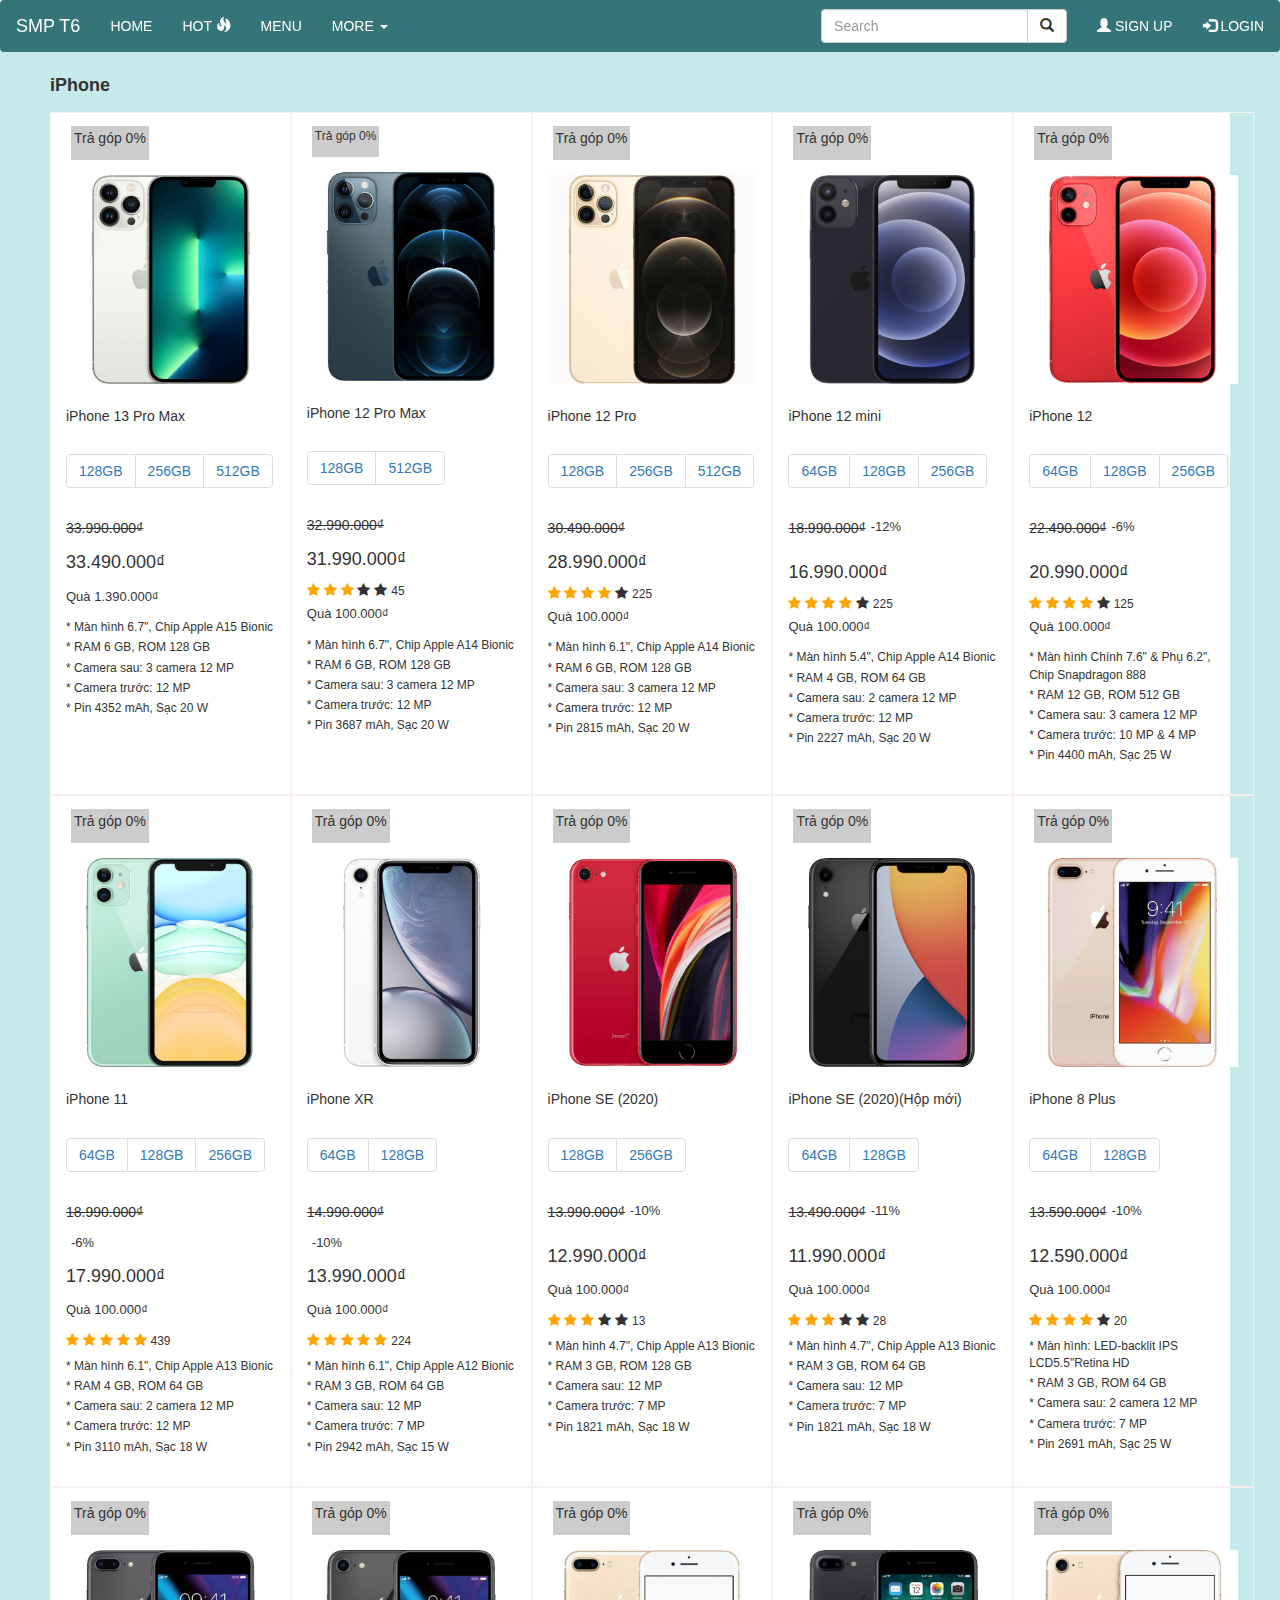
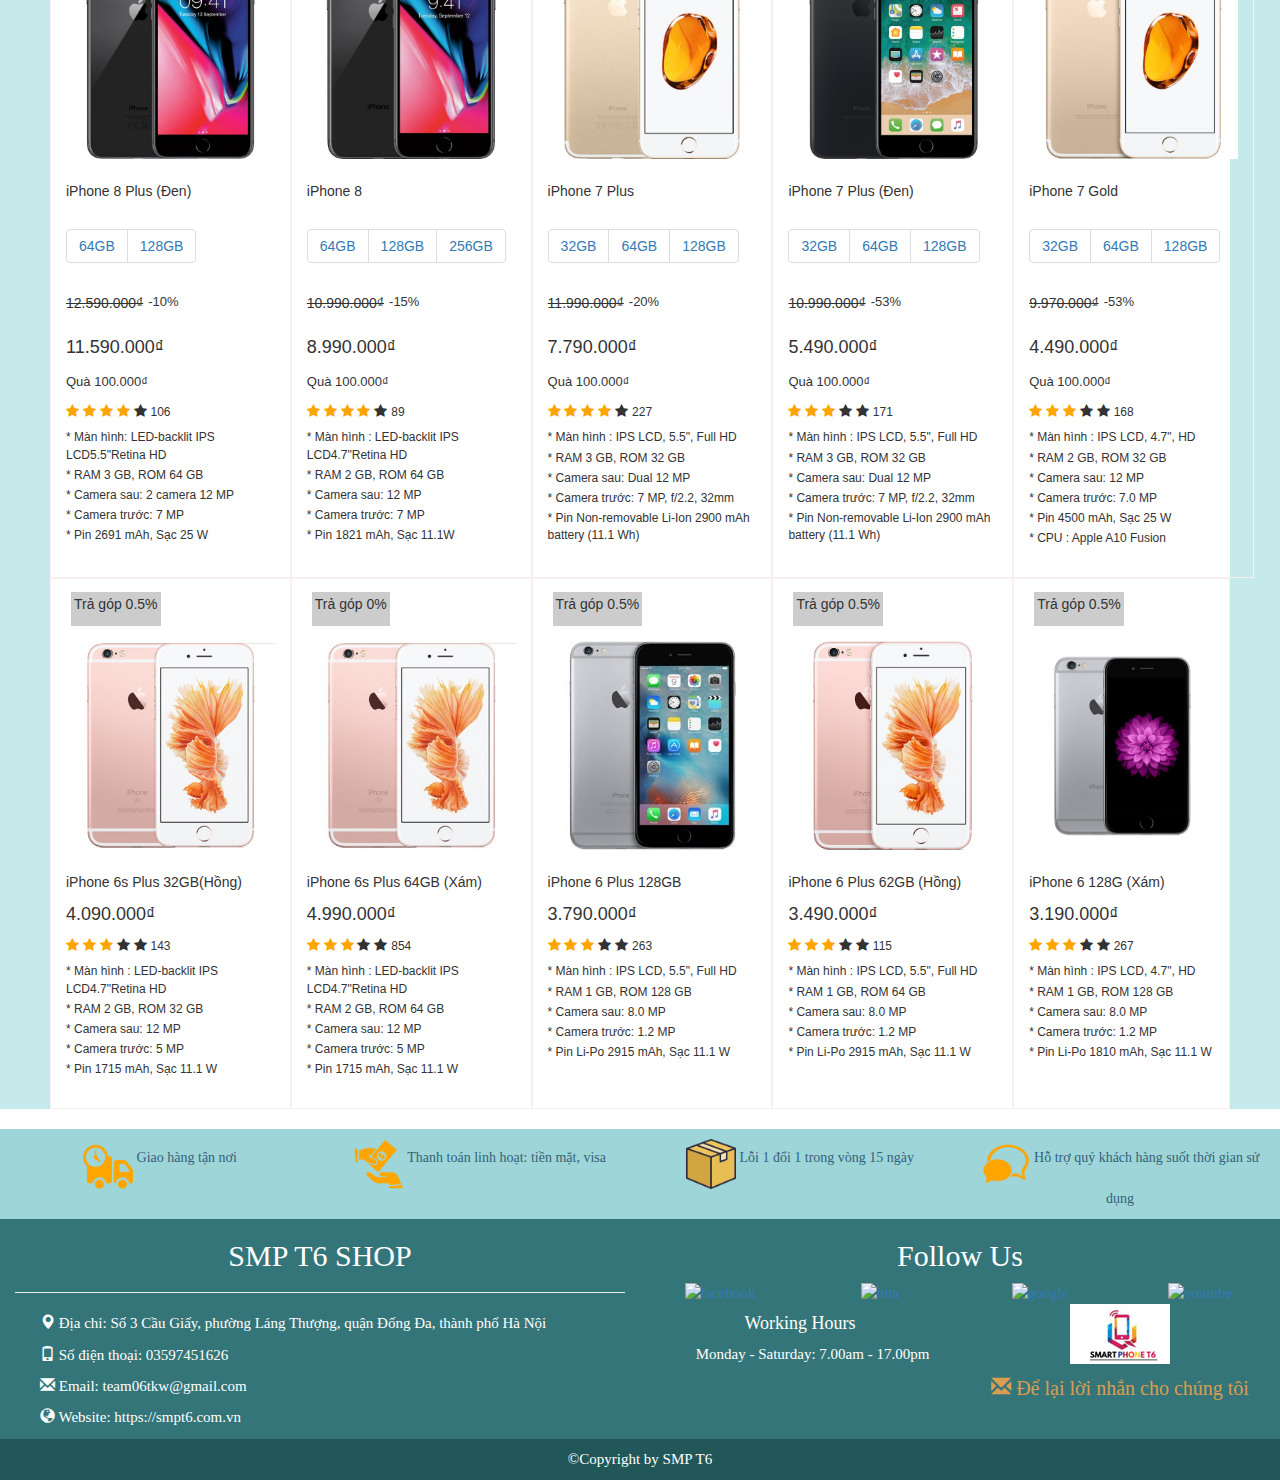
==== Iphone/iphone3 (1).html @ 9eda1128 "main" ====
<!DOCTYPE html>
<html lang="en">
<head>
    <meta charset="UTF-8">
    <meta http-equiv="X-UA-Compatible" content="IE=edge">
    <meta name="viewport" content="width=device-width, initial-scale=1.0">
    <title>Document</title>
    <link rel="stylesheet" href="https://cdnjs.cloudflare.com/ajax/libs/font-awesome/4.7.0/css/font-awesome.min.css">
    <link rel="stylesheet" href="ip (3).css">
    <link rel="stylesheet" href="./assets/icon/themify-icons/themify-icons.css">
	
		<!-- Latest compiled and minified CSS -->


<!-- Latest compiled and minified CSS -->
<link rel="stylesheet" href="https://maxcdn.bootstrapcdn.com/bootstrap/3.4.1/css/bootstrap.min.css">

<!-- jQuery library -->
<script src="https://ajax.googleapis.com/ajax/libs/jquery/3.5.1/jquery.min.js"></script>

<!-- Latest compiled JavaScript -->
<script src="https://maxcdn.bootstrapcdn.com/bootstrap/3.4.1/js/bootstrap.min.js"></script>
	
</head>
<body>
		<div class="main">
        <div class="header navbar-fixed-top">
            <div class="row">
                 <div class="col-sm-12">
                    <nav class="navbar" role="navigation">
                        <div class="container-fluid">
                            <div class="navbar-header">
                                <!-- <img src="/assest/img/logo.png" width="100px" height="auto" alt=""> -->
                                <button type="button" class="navbar-toggle" data-toggle="collapse" data-target="#myNavbar">
                                    <span class="icon-bar"></span>
                                    <span class="icon-bar"></span>
                                    <span class="icon-bar"></span>
                                </button>
                                    <!-- <img src="/assest/img/logo.png" class="img-rounded" height="50px" alt=""> -->
                                <a class="navbar-brand" href="../WEB/btl.html">SMP T6</a>
                            </div>
                            <div class="collapse navbar-collapse" id="myNavbar">
                                <ul class="nav navbar-nav list">
                                    <li class="active"><a href="../WEB/btl.html">Home</a></li>
                                    <li><a href="#hot-link">Hot <span style="font-size: 15px;" class="glyphicon glyphicon-fire"></span></a></li>
                                    <li><a href="#menu-link">Menu</a></li>
                                    <li class="dropdown">
                                        <a class="dropdown-toggle" data-toggle="dropdown" href="#">More <span class="caret"></span></a>
                                        <ul class="dropdown-menu">
                                        <li><a href="#">Iphone</a></li>
                                        <li><a href="#">SamSung</a></li>
                                        <li><a href="../OPPO/Oppo.html">OPPO</a></li>
                                        </ul>
                                    </li>
                                </ul>
                                <ul class="nav navbar-nav navbar-right">
                                    <form class="navbar-form navbar-left" action="/action_page.php">
                                        <div class="input-group">
                                            <input type="text" class="form-control" placeholder="Search">
                                            <div class="input-group-btn">
                                                <button class="btn btn-default" type="submit">
                                                <i class="glyphicon glyphicon-search"></i>
                                                </button>
                                            </div>
                                        </div>
                                    </form>
                                    <li><a href="#"><span class="glyphicon glyphicon-user"></span> Sign Up</a></li>
                                    <li><a href="../Login/login.html"><span class="glyphicon glyphicon-log-in"></span> Login</a></li>
                                </ul>
                            </div>
                        </div>
                    </nav>
                </div>
                 <div class="col-sm-12">&nbsp;</div>
            </div>
        </div>
        <div class="section" id="suggestions">
           <h3>  iPhone
            <i class="ti-angle-double-down sugesstions-icon"></i>


              <ul class="sub-suggestions">
                  <li><a href="" class="suggestion-item"> Giảm giá</a></li>
                  <li><a href="" class="suggestion-item">Góp 0%</a></li>
                  <li><a href="" class="suggestion-item">Độc quyền</a></li>
                  <li><a href="" class="suggestion-item">Mới</a></li>
              </ul>
          
            </h3>  
             
        </div>
        <div id="content " class="section">
            <div class="phone-container">
                <div class="phone-list  col-w5">
                    <div class="item-label">
                        <p class="lb-tragop"> Trả góp 0%</p>

                    </div>
                    <div class="phone-item">
                        <img class="phone-img" src="../Iphone/bandt/iphone-13-pro-max-silver-600x600.jpg" alt="">
                        
                    </div>
                    <div class="phone-info">
						
				
                        <h1 class="phone-name bonus-font-price">iPhone 13 Pro Max</h1>
						<ul class="pagination">
				 			 <li class="page-item"><a class="page-link" href="#">128GB</a></li>
				  			<li class="page-item"><a class="page-link" href="#">256GB</a></li>
				  			<li class="page-item"><a class="page-link" href="#">512GB</a></li>
							</ul>
                            <p class="price-head bonus-line">33.990.000₫</p>
                            <h4 class="price-main">33.490.000₫</h4> 
						<p class="gift">Quà 1.390.000₫</p>
                             <ul class="phone-sub-info">
                                 <li>* Màn hình 6.7", Chip Apple A15 Bionic </li>
                                 <li>* RAM 6 GB, ROM 128 GB </li>
                                 <li>* Camera sau: 3 camera 12 MP</li>
                                 <li>* Camera trước: 12 MP</li>
                                 <li>* Pin 4352 mAh, Sạc 20 W</li>
                             </ul>
                    </div>
			
	
                </div>
                <div class="phone-list col-w5">
                    <div class="item-label">
                        <p class="tragop"> Trả góp 0%</p>

                    </div>
                    <div class="phone-item">
                        <img class="phone-img" src="../Iphone/bandt/iphone-12-pro-max-xanh-duong-new-600x600-600x600.jpg" alt="">
                        
                    </div>
                    <div class="phone-info">

                        <h1 class="phone-name bonus-font-price">iPhone 12 Pro Max</h1>
						<ul class="pagination">
				 			 <li class="page-item"><a class="page-link" href="#">128GB</a></li>
				  
				  			<li class="page-item"><a class="page-link" href="#">512GB</a></li>
							</ul>
                            <p class="price-head bonus-line">32.990.000₫</p>
                            <h4 class="price-main">31.990.000₫</h4> 
						
                            <span class="fa fa-star checked"></span>
                                <span class="fa fa-star checked"></span>
                                <span class="fa fa-star checked"></span>
                                <span class="fa fa-star"></span>
                                 <span class="fa fa-star"></span>
                                 <span class="ratinng">45</span>
						<p class="gift">Quà 100.000₫</p>
                             <ul class="phone-sub-info">
                                 <li>* Màn hình 6.7", Chip Apple A14 Bionic </li>
                                 <li>* RAM 6 GB, ROM 128 GB</li>
                                 <li>* Camera sau: 3 camera 12 MP</li>
                                 <li>* Camera trước: 12 MP</li>
                                 <li>* Pin 3687 mAh, Sạc 20 W</li>
                             </ul>
                    </div>

                </div>
                <div class="phone-list  col-w5">
                    <div class="item-label">
                        <p class="lb-tragop"> Trả góp 0%</p>

                    </div>
                    <div class="phone-item">
                        <img class="phone-img" src="../Iphone/bandt/iphone-12-pro-gold-600x600.jpg" alt="">
                        
                    </div>
                    <div class="phone-info">

                        <h1 class="phone-name bonus-font-price">iPhone 12 Pro</h1>
                          <ul class="pagination">
				 			 <li class="page-item"><a class="page-link" href="#">128GB</a></li>
				  			<li class="page-item"><a class="page-link" href="#">256GB</a></li>
				  			<li class="page-item"><a class="page-link" href="#">512GB</a></li>
							</ul>
                         
                                  <p class="price-head bonus-line">30.490.000₫</p>
                                  
                            
                           
                            <h4 class="price-main">28.990.000₫</h4> 
						
                            <span class="fa fa-star checked"></span>
                            <span class="fa fa-star checked"></span>
                            <span class="fa fa-star checked"></span>
                            <span class="fa fa-star checked " ></span>
                             <span class="fa fa-star"></span>
                             <span class="ratinng">225</span>
						<p class="gift">Quà 100.000₫</p>
                             <ul class="phone-sub-info">
                                 <li>* Màn hình 6.1", Chip Apple A14 Bionic</li>
                                 <li>* RAM 6 GB, ROM 128 GB</li>
                                 <li>* Camera sau: 3 camera 12 MP</li>
                                 <li>* Camera trước: 12 MP</li>
                                 <li>* Pin 2815 mAh, Sạc 20 W</li>
                             </ul>
                    </div>

                </div>
                <div class="phone-list  col-w5">
                    <div class="item-label">
                        <p class="lb-tragop"> Trả góp 0%</p>

                    </div>
                    <div class="phone-item">
                        <img class="phone-img" src="../Iphone/bandt/iphone-12-mini-den-15-600x600.jpg" alt="">
                        

                    </div>
                    <div class="phone-info">

                        <h1 class="phone-name bonus-font-price">iPhone 12 mini</h1>
						<ul class="pagination">
				 			 <li class="page-item"><a class="page-link" href="#">64GB</a></li>
				  			<li class="page-item"><a class="page-link" href="#">128GB</a></li>
				  			<li class="page-item"><a class="page-link" href="#">256GB</a></li>
							</ul>
						
                           
                        
							<div class="quoc">
                            <p class="price-head bonus-line">18.990.000₫</p>
                         	 <span class="percen">-12%</span>
                        </div>
						<h4 class="price-main">16.990.000₫</h4>
                            <span class="fa fa-star checked"></span>
                            <span class="fa fa-star checked"></span>
                            <span class="fa fa-star checked"></span>
                            <span class="fa fa-star checked " ></span>
                             <span class="fa fa-star"></span>
                             <span class="ratinng">225</span>
                             
                             <p class="gift">Quà 100.000₫</p>
                             
                             <ul class="phone-sub-info">
                                 <li>* Màn hình 5.4", Chip Apple A14 Bionic</li>
                                 <li>* RAM 4 GB, ROM 64 GB</li>
                                 <li>* Camera sau: 2 camera 12 MP</li>
                                 <li>* Camera trước: 12 MP</li>
                                 <li>* Pin 2227 mAh, Sạc 20 W</li>
                             </ul>
                    </div>

                </div>
                <div class="phone-list  col-w5">
                    <div class="item-label">
                        <p class="lb-tragop"> Trả góp 0%</p>

                    </div>
                    <div class="phone-item">
                        <img class="phone-img" src="../Iphone/bandt/iphone-12-do-new-2-600x600.jpg" alt="">
                        
                    </div>
                    <div class="phone-info">

                        <h1 class="phone-name bonus-font-price">iPhone 12</h1>
						<ul class="pagination">
				 			 <li class="page-item"><a class="page-link" href="#">64GB</a></li>
				  			<li class="page-item"><a class="page-link" href="#">128GB</a></li>
				  			<li class="page-item"><a class="page-link" href="#">256GB</a></li>
							</ul>
                        <div class="quoc">

                            <p class="price-head bonus-line">22.490.000₫</p>
                            <span class="percen">-6%</span>
                        </div>
                            
                            <h4 class="price-main">20.990.000₫</h4> 
						<span class="fa fa-star checked"></span>
                            <span class="fa fa-star checked"></span>
                            <span class="fa fa-star checked"></span>
                            <span class="fa fa-star checked " ></span>
                             <span class="fa fa-star"></span>
                             <span class="ratinng">125</span>
                            <p class="gift">Quà 100.000₫</p>
                             <ul class="phone-sub-info">
                                 <li>* Màn hình Chính 7.6" & Phụ 6.2", Chip Snapdragon 888 </li>
                                 <li>* RAM 12 GB, ROM 512 GB </li>
                                 <li>* Camera sau: 3 camera 12 MP</li>
                                 <li>* Camera trước: 10 MP & 4 MP</li>
                                 <li>* Pin 4400 mAh, Sạc 25 W</li>
                             </ul>
                    </div>

                </div>
            </div>
        </div>
       <!-- row 2 -->
         <div id="content " class="section">
             <div class="phone-container">
                 <div class="phone-list  col-w5">
                     <div class="item-label">
                         <p class="lb-tragop"> Trả góp 0%</p>
 
                     </div>
                     <div class="phone-item">
                         <img class="phone-img" src="../Iphone/bandt/iphone-11-xanhla-600x600.jpg" alt="">
                         
                     </div>
                     <div class="phone-info">
 
                         <h1 class="phone-name bonus-font-price">iPhone 11</h1>
						 <ul class="pagination">
				 			 <li class="page-item"><a class="page-link" href="#">64GB</a></li>
				  			<li class="page-item"><a class="page-link" href="#">128GB</a></li>
				  			<li class="page-item"><a class="page-link" href="#">256GB</a></li>
							</ul>
						 <div class="box-p">
                             <p class="price-head bonus-line">18.990.000₫</p>
						 		<span class="percen">-6%</span>
						 </div>
                             <h4 class="price-main">17.990.000₫</h4> 
						 <p class="gift">Quà 100.000₫</p>
                             <span class="fa fa-star checked"></span>
                            <span class="fa fa-star checked"></span>
                            <span class="fa fa-star checked"></span>
                            <span class="fa fa-star checked" ></span>
                             <span class="fa fa-star checked"></span>
                             <span class="ratinng">439</span>
						 
                              <ul class="phone-sub-info">
                                  <li>* Màn hình 6.1", Chip Apple A13 Bionic</li>
                                  <li>* RAM 4 GB, ROM 64 GB</li>
                                  <li>* Camera sau: 2 camera 12 MP</li>
                                  <li>* Camera trước: 12 MP</li>
                                  <li>* Pin 3110 mAh, Sạc 18 W</li>
                              </ul>
                     </div>
 
                 </div>
                 <div class="phone-list col-w5">
                     <div class="item-label">
                         <p class="lb-tragop"> Trả góp 0%</p>
 
                     </div>
                     <div class="phone-item">
                         <img class="phone-img" src="../Iphone/bandt/iphone-xr-128gb-600x600.jpg" alt="">
                         
                     </div>
                     <div class="phone-info">
 
                         <h1 class="phone-name bonus-font-price">iPhone XR</h1>
						 <ul class="pagination">
				 			 <li class="page-item"><a class="page-link" href="#">64GB</a></li>
				  			<li class="page-item"><a class="page-link" href="#">128GB</a></li>
				  			
							</ul>
                         <div class="box-p">
                             <p class="price-head bonus-line">14.990.000₫</p>
						 		<span class="percen">-10%</span>
						 </div>
                             <h4 class="price-main">13.990.000₫</h4> 
						 <p class="gift">Quà 100.000₫</p>
						 <span class="fa fa-star checked"></span>
                            <span class="fa fa-star checked"></span>
                            <span class="fa fa-star checked"></span>
                            <span class="fa fa-star checked" ></span>
                             <span class="fa fa-star checked"></span>
                             <span class="ratinng">224</span>
                              <ul class="phone-sub-info">
                                  <li>* Màn hình 6.1", Chip Apple A12 Bionic </li>
                                  <li>* RAM 3 GB, ROM 64 GB</li>
                                  <li>* Camera sau: 12 MP</li>
                                  <li>* Camera trước: 7 MP</li>
                                  <li>* Pin 2942 mAh, Sạc 15 W</li>
                              </ul>
                     </div>
 
                 </div>
                 <div class="phone-list  col-w5">
                     <div class="item-label">
                         <p class="lb-tragop"> Trả góp 0%</p>
 
                     </div>
                     <div class="phone-item">
                         <img class="phone-img" src="../Iphone/bandt/iphone-se-128gb-2020-do-600x600.jpg" alt="">
                         
                     </div>
                     <div class="phone-info">
 
                         <h1 class="phone-name bonus-font-price">iPhone SE (2020)</h1>
                           <ul class="pagination">
				 			 <li class="page-item"><a class="page-link" href="#">128GB</a></li>
				  			<li class="page-item"><a class="page-link" href="#">256GB</a></li>
				  			
							</ul>
                               <div class="quoc">
 
                                   <p class="price-head bonus-line">13.990.000₫</p>
                                   <span class="percen">-10%</span>
                               </div>
                            
                             <h4 class="price-main">12.990.000₫</h4> 
						 <p class="gift">Quà 100.000₫</p>
                             <span class="fa fa-star checked"></span>
                             <span class="fa fa-star checked"></span>
                             <span class="fa fa-star checked"></span>
                             <span class="fa fa-star  " ></span>
                             <span class="fa fa-star  " ></span>
                             <span class="ratinng">13</span>
                              <ul class="phone-sub-info">
                                  <li>* Màn hình 4.7", Chip Apple A13 Bionic </li>
                                  <li>* RAM 3 GB, ROM 128 GB </li>
                                  <li>* Camera sau: 12 MP</li>
                                  <li>* Camera trước: 7 MP</li>
                                  <li>* Pin 1821 mAh, Sạc 18 W</li>
                              </ul>
                     </div>
 
                 </div>
                 <div class="phone-list  col-w5">
                     <div class="item-label">
                         <p class="lb-tragop"> Trả góp 0%</p>
 
                     </div>
                     <div class="phone-item">
                         <img class="phone-img" src="../Iphone/bandt/iphone-xr-hopmoi-den-600x600-2-600x600.jpg" alt="">
                         
 
                     </div>
                     <div class="phone-info">
 
                         <h1 class="phone-name bonus-font-price">iPhone SE (2020)(Hộp mới)</h1>
                            <ul class="pagination">
				 			 <li class="page-item"><a class="page-link" href="#">64GB</a></li>
				  			<li class="page-item"><a class="page-link" href="#">128GB</a></li>
				  			
							</ul>
                         <div class="quoc">
 
                             <p class="price-head bonus-line">13.490.000₫</p>
                             <span class="percen">-11%</span>
                         </div>
                             <h4 class="price-main">11.990.000₫</h4> 
                           <p class="gift">Quà 100.000₫</p>
						 
                            <span class="fa fa-star checked"></span>
                             <span class="fa fa-star checked"></span>
                             <span class="fa fa-star checked"></span>
                             <span class="fa fa-star  " ></span>
                             <span class="fa fa-star  " ></span>
                             <span class="ratinng">28</span>
                              <ul class="phone-sub-info">
                                  <li>* Màn hình 4.7", Chip Apple A13 Bionic</li>
                                  <li>* RAM 3 GB, ROM 64 GB          </li>
                                  <li>* Camera sau: 12 MP</li>
                                  <li>* Camera trước: 7 MP</li>
                                  <li>* Pin 1821 mAh, Sạc 18 W</li>
                              </ul>
                     </div>
 
                 </div>
                 <div class="phone-list  col-w5">
                     <div class="item-label">
                         <p class="lb-tragop"> Trả góp 0%</p>
 
                     </div>
                     <div class="phone-item">
                         <img class="phone-img" src="../Iphone/bandt/iphone-8-plus-hh-600x600-600x600.jpg" alt="">
                         
                     </div>
                     <div class="phone-info">
 
                         <h1 class="phone-name bonus-font-price">iPhone 8 Plus</h1>
						 <ul class="pagination">
				 			 <li class="page-item"><a class="page-link" href="#">64GB</a></li>
				  			<li class="page-item"><a class="page-link" href="#">128GB</a></li>
				  			
							</ul>
                         <div class="quoc">
 
                             <p class="price-head bonus-line">13.590.000₫</p>
                            <span class="percen">-10%</span>
                         </div>
                             
                             <h4 class="price-main">12.590.000₫</h4> 
						 <p class="gift">Quà 100.000₫</p>
                             <span class="fa fa-star checked"></span>
                             <span class="fa fa-star checked"></span>
                             <span class="fa fa-star checked"></span>
                             <span class="fa fa-star checked "></span>
                             <span class="fa fa-star  " ></span>
                             <span class="ratinng">20</span>
                              <ul class="phone-sub-info">
                                  <li>* Màn hình: LED-backlit IPS LCD5.5"Retina HD</li>
                                  <li>* RAM 3 GB, ROM 64 GB </li>
                                  <li>* Camera sau: 2 camera 12 MP</li>
                                  <li>* Camera trước: 7 MP</li>
                                  <li>* Pin 2691 mAh, Sạc 25 W</li>
                              </ul>
                     </div>
 
                 </div>
             </div>
             
         </div>

         <!-- row3 -->
           <div id="content " class="section">
             <div class="phone-container">
                 <div class="phone-list  col-w5">
                     <div class="item-label">
                         <p class="lb-tragop"> Trả góp 0%</p>
 
                     </div>
                     <div class="phone-item">

                         <img class="phone-img" src="../Iphone/bandt/iphone-8-plus-den-600x600-600x600.jpg" alt="">
                         
                     </div>
                     <div class="phone-info">
 
                         <h1 class="phone-name bonus-font-price">iPhone 8 Plus (Đen)</h1>
						 <ul class="pagination">
				 			 <li class="page-item"><a class="page-link" href="#">64GB</a></li>
				  			<li class="page-item"><a class="page-link" href="#">128GB</a></li>
				  			
							</ul>
                            <div class="quoc">

                                <p class="price-head bonus-line">12.590.000₫</p>
                                <span class="percen">-10%</span>
                            </div>
                             <h4 class="price-main">11.590.000₫</h4> 
						 <p class="gift">Quà 100.000₫</p>
                             <span class="fa fa-star checked"></span>
                             <span class="fa fa-star checked"></span>
                             <span class="fa fa-star checked"></span>
                             <span class="fa fa-star checked "></span>
                             <span class="fa fa-star  " ></span>
                             <span class="ratinng">106</span>
                            
                              <ul class="phone-sub-info">
                                  <li>* Màn hình: LED-backlit IPS LCD5.5"Retina HD</li>
                                  <li>* RAM 3 GB, ROM 64 GB </li>
                                  <li>* Camera sau: 2 camera 12 MP</li>
                                  <li>* Camera trước: 7 MP</li>
                                  <li>* Pin 2691 mAh, Sạc 25 W</li>
                              </ul>
                     </div>
 
                 </div>
				 <div class="phone-list col-w5">
                    <div class="item-label">
                        <p class="lb-tragop"> Trả góp 0%</p>

                    </div>
                     <div class="phone-item">
                         <img class="phone-img" src="../Iphone/bandt/iphone-8-64gb-hh-600x600.jpg" alt="">
                         
                     </div>
                     <div class="phone-info">
 
                         <h1 class="phone-name bonus-font-price">iPhone 8</h1>
						 <ul class="pagination">
							 <li class="page-item"><a class="page-link" href="#">64GB</a></li>
				 			 <li class="page-item"><a class="page-link" href="#">128GB</a></li>
				  			<li class="page-item"><a class="page-link" href="#">256GB</a></li>
				  			
							</ul>
                         <div class="quoc">

                             <p class="price-head bonus-line">10.990.000₫</p>
                             <span class="percen">-15%</span>
                         </div>
                             <h4 class="price-main">8.990.000₫</h4> 
						 <p class="gift">Quà 100.000₫</p>
                             <span class="fa fa-star checked"></span>
                             <span class="fa fa-star checked"></span>
                             <span class="fa fa-star checked"></span>
                             <span class="fa fa-star checked "></span>
                             <span class="fa fa-star  " ></span>
                             <span class="ratinng">89</span>
                              <ul class="phone-sub-info">
                                  <li>* Màn hình : LED-backlit IPS LCD4.7"Retina HD </li>
                                  <li>* RAM 2 GB, ROM 64 GB </li>
                                  <li>* Camera sau:  12 MP</li>
                                  <li>* Camera trước: 7 MP</li>
                                  <li>* Pin 1821 mAh, Sạc 11.1W </li>
                              </ul>
                     </div>
 
                 </div>
                 <div class="phone-list col-w5">
                    <div class="item-label">
                        <p class="lb-tragop"> Trả góp 0%</p>

                    </div>
                     <div class="phone-item">
                         <img class="phone-img" src="../Iphone/bandt/iphone-7-plus-32gb-gold-600x600-600x600.jpg" alt="">
                         
                     </div>
                     <div class="phone-info">
 
                         <h1 class="phone-name bonus-font-price">iPhone 7 Plus</h1>
						 <ul class="pagination">
							 <li class="page-item"><a class="page-link" href="#">32GB</a></li>
				 			 <li class="page-item"><a class="page-link" href="#">64GB</a></li>
				  			<li class="page-item"><a class="page-link" href="#">128GB</a></li>
				  			
							</ul>
                         <div class="quoc">

                             <p class="price-head bonus-line">11.990.000₫</p>
                             <span class="percen">-20%</span>
                         </div>
                             <h4 class="price-main">7.790.000₫</h4> 
						 <p class="gift">Quà 100.000₫</p>
                             <span class="fa fa-star checked"></span>
                             <span class="fa fa-star checked"></span>
                             <span class="fa fa-star checked"></span>
                             <span class="fa fa-star checked "></span>
                             <span class="fa fa-star  " ></span>
                             <span class="ratinng">227</span>
                              <ul class="phone-sub-info">
                                  <li>* Màn hình : IPS LCD, 5.5", Full HD </li>
                                  <li>* RAM 3 GB, ROM 32 GB </li>
                                  <li>* Camera sau: Dual 12 MP</li>
                                  <li>* Camera trước: 7 MP, f/2.2, 32mm</li>
                                  <li>* Pin Non-removable Li-Ion 2900 mAh battery (11.1 Wh) </li>
                              </ul>
                     </div>
 
                 </div>
                 <div class="phone-list  col-w5">
                    <div class="item-label">
                        <p class="lb-tragop"> Trả góp 0%</p>
                    </div>
                     <div class="phone-item ">
                         <img class="phone-img" src="../Iphone/bandt/iphone-7-plus-256gb-hh-600x600.jpg" alt="">
                         
                     </div>
                     <div class="phone-info">
 
                         <h1 class="phone-name bonus-font-price">iPhone 7 Plus (Đen)</h1>
                            <ul class="pagination">
							 <li class="page-item"><a class="page-link" href="#">32GB</a></li>
				 			 <li class="page-item"><a class="page-link" href="#">64GB</a></li>
				  			<li class="page-item"><a class="page-link" href="#">128GB</a></li>
				  			
							</ul>
                               <div class="quoc">
 
                                   <p class="price-head bonus-line">10.990.000₫</p>
                                   <span class="percen">-53%</span>
                               </div>
                            
                             <h4 class="price-main">5.490.000₫</h4> 
						  <p class="gift">Quà 100.000₫</p>
                             <span class="fa fa-star checked"></span>
                             <span class="fa fa-star checked"></span>
                             <span class="fa fa-star checked"></span>
                             <span class="fa fa-star  " ></span>
                             <span class="fa fa-star  " ></span>
                             <span class="ratinng">171</span>
                              <ul class="phone-sub-info">
                                  <li>* Màn hình : IPS LCD, 5.5", Full HD </li>
                                  <li>* RAM 3 GB, ROM 32 GB </li>
                                  <li>* Camera sau: Dual 12 MP</li>
                                  <li>* Camera trước: 7 MP, f/2.2, 32mm</li>
                                  <li>* Pin Non-removable Li-Ion 2900 mAh battery (11.1 Wh) </li>
                              </ul>
                     </div>
                                              
                 </div>
                 <div class="phone-list  col-w5">
                   <div class="item-label">
                        <p class="lb-tragop"> Trả góp 0%</p>
                    </div>
                    
                     <div class="phone-item">
                         <img class="phone-img" src="../Iphone/bandt/iphone-7-gold-600x600-1-600x600.jpg" alt="">
                        
 
                     </div>
                     <div class="phone-info">
 
                         <h1 class="phone-name bonus-font-price">iPhone 7 Gold</h1>
                             <ul class="pagination">
							 <li class="page-item"><a class="page-link" href="#">32GB</a></li>
				 			 <li class="page-item"><a class="page-link" href="#">64GB</a></li>
				  			<li class="page-item"><a class="page-link" href="#">128GB</a></li>
				  			
							</ul>
                         
                            <div class="quoc">
 
                                   <p class="price-head bonus-line">9.970.000₫</p>
                                   <span class="percen">-53%</span>
                               </div>
                           <h4 class="price-main">4.490.000₫</h4> 
                            <p class="gift">Quà 100.000₫</p>
						  <span class="fa fa-star checked"></span>
                             <span class="fa fa-star checked"></span>
                             <span class="fa fa-star checked"></span>
                             <span class="fa fa-star  " ></span>
                             <span class="fa fa-star  " ></span>
                             <span class="ratinng">168</span>
                              <ul class="phone-sub-info">
                                  <li>* Màn hình : IPS LCD, 4.7", HD</li>
                                  <li>* RAM 2 GB, ROM 32 GB  </li>
                                  <li>* Camera sau: 12 MP</li>
                                  <li>* Camera trước: 7.0 MP</li>
                                  <li>* Pin 4500 mAh, Sạc 25 W</li>
								  <li>* CPU : Apple A10 Fusion</li>
                              </ul>
                     </div>
           
                 </div>
         </div>
	</div>
	
                                      <!-- row4 -->

         <div id="content " class="section">
            <div class="phone-container">
                <div class="phone-list  col-w5">
                    <div class="item-label">
                        <p class="lb-tragop"> Trả góp 0.5%</p>

                    </div>
                    <div class="phone-item">

                        <img class="phone-img" src="../Iphone/bandt/iphone-6s-plus-128gb-10-600x600.jpg" alt="">
                        
                    </div>
                    <div class="phone-info">

                        <h1 class="phone-name bonus-font-price">iPhone 6s Plus 32GB(Hồng)</h1>
                          
                               
                    
                            <h4 class="price-main">4.090.000₫</h4> 
                            <span class="fa fa-star checked"></span>
                            <span class="fa fa-star checked"></span>
                            <span class="fa fa-star checked"></span>
                            <span class="fa fa-star  "></span>
                            <span class="fa fa-star  " ></span>
                            <span class="ratinng">143</span>
                           
                             <ul class="phone-sub-info">
                                 <li>* Màn hình : LED-backlit IPS LCD4.7"Retina HD</li>
                                 <li>* RAM 2 GB, ROM 32 GB </li>
                                 <li>* Camera sau: 12 MP</li>
                                 <li>* Camera trước: 5 MP  </li>
                                 <li>* Pin 1715 mAh, Sạc 11.1 W</li>
                             </ul>
                    </div>

                </div>
                <div class="phone-list col-w5">
                   <div class="item-label">
                       <p class="lb-tragop"> Trả góp 0%</p>

                   </div>
                    <div class="phone-item">
                        <img class="phone-img" src="../Iphone/bandt/iphone-6s-plus-64gb-6-300x300.jpg" alt="">
                         
                    </div>
                    <div class="phone-info">

                        <h1 class="phone-name bonus-font-price">iPhone 6s Plus 64GB (Xám)</h1>
                        
                            <h4 class="price-main">4.990.000₫</h4> 
                            <span class="fa fa-star checked"></span>
                            <span class="fa fa-star checked"></span>
                            <span class="fa fa-star checked"></span>
                            <span class="fa fa-star  "></span>
                            <span class="fa fa-star  " ></span>
                            <span class="ratinng">854</span> 
                             <ul class="phone-sub-info">
                                 <li>* Màn hình : LED-backlit IPS LCD4.7"Retina HD</li>
                                 <li>* RAM 2 GB, ROM 64 GB </li>
                                 <li>* Camera sau: 12 MP</li>
                                 <li>* Camera trước: 5 MP  </li>
                                 <li>* Pin 1715 mAh, Sạc 11.1 W</li>
                             </ul>
                    </div>

                </div>
                <div class="phone-list  col-w5">
                    <div class="item-label">
                        <p class="lb-tragop"> Trả góp 0.5%</p>
 
                    </div>
                    <div class="phone-item ">
                        <img class="phone-img" src="../Iphone/bandt/iphone-6-plus-32gb-300x300.jpg" alt=""> 
                    </div>
                    <div class="phone-info">

                        <h1 class="phone-name bonus-font-price">iPhone 6 Plus 128GB </h1>
                    <h4 class="price-main">3.790.000₫</h4> 
                            <span class="fa fa-star checked"></span>
                            <span class="fa fa-star checked"></span>
                            <span class="fa fa-star checked"></span>
                            <span class="fa fa-star  " ></span>
                            <span class="fa fa-star  " ></span>
                            <span class="ratinng">263</span>
                             <ul class="phone-sub-info">
                                 <li>* Màn hình : IPS LCD, 5.5", Full HD </li>
                                 <li>* RAM 1 GB, ROM 128 GB </li>
                                 <li>* Camera sau: 8.0 MP</li>
                                 <li>* Camera trước: 1.2 MP</li>
                                 <li>* Pin Li-Po 2915 mAh, Sạc 11.1 W</li>
                             </ul>
                    </div>
                                             
                </div>
                <div class="phone-list  col-w5">
                    <div class="item-label">
                        <p class="lb-tragop"> Trả góp 0.5%</p>
 
                    </div>
                   
                    <div class="phone-item">
                        <img class="phone-img" src="../Iphone/bandt/iphone-6s-128gb-hh-600x600.jpg" alt="">
                       

                    </div>
                    <div class="phone-info">

                        <h1 class="phone-name bonus-font-price">iPhone 6 Plus 62GB (Hồng)</h1>
                           
                        
                            <h4 class="price-main">3.490.000₫</h4> 
                            <span class="fa fa-star checked"></span>
                            <span class="fa fa-star checked"></span>
                            <span class="fa fa-star checked"></span>
                            <span class="fa fa-star  " ></span>
                            <span class="fa fa-star  " ></span>
                            <span class="ratinng">115</span>
                           
                             <ul class="phone-sub-info">
                                 <li>* Màn hình : IPS LCD, 5.5", Full HD </li>
                                 <li>* RAM 1 GB, ROM 64 GB </li>
                                 <li>* Camera sau: 8.0 MP</li>
                                 <li>* Camera trước: 1.2 MP</li>
                                 <li>* Pin Li-Po 2915 mAh, Sạc 11.1 W</li>
                             </ul>
                    </div>
          
                </div>
                <div class="phone-list  col-w5">
                    <div class="item-label">
                        <p class="lb-tragop"> Trả góp 0.5%</p>

                    </div>
                    <div class="phone-item">
                        <img class="phone-img" src="../Iphone/bandt/iphone6-grey-9943ab18-16bb-49b8-a28d-5188c67b03cc-0cde6e86-5b7b-4a81-8ffa-507c3d977aa6.png" alt="">
                        
                    </div>
                    <div class="phone-info">
                   

                        <h1 class="phone-name bonus-font-price">iPhone 6 128G (Xám)</h1>
                        
                            <h4 class="price-main">3.190.000₫</h4> 
                            <span class="fa fa-star checked"></span>
                            <span class="fa fa-star checked"></span>
                            <span class="fa fa-star checked"></span>
                            <span class="fa fa-star "></span>
                            <span class="fa fa-star  " ></span>
                            <span class="ratinng">267</span>
                             <ul class="phone-sub-info">
                                 <li>* Màn hình : IPS LCD, 4.7", HD </li>
                                 <li>* RAM 1 GB, ROM 128 GB </li>
                                 <li>* Camera sau: 8.0 MP</li>
                                 <li>* Camera trước: 1.2 MP</li>
                                 <li>* Pin Li-Po 1810 mAh, Sạc 11.1 W</li>
                             </ul>
                    </div>

                </div>
            </div>
            
        </div>

    </div>
    <div class="footer container-fluid">
        <div class="row text-center first">
            <div class="col-md-3 col-md-12"> 
                <p><img src="../WEB/assest/img/giaohang.png" width="50px" alt="giaohang"> Giao hàng tận nơi</p>
            </div>
            <div class="col-md-3 col-md-12"> 
             <p><img src="../WEB/assest/img/thanhtoan.png" width="50px" alt="thanhtoan"> Thanh toán linh hoạt: tiền mặt, visa</p>
             </div>
             <div class="col-md-3 col-md-12"> 
                 <p><img src="../WEB/assest/img/hang hoa.png" width="50px" alt="hanghoa"> Lỗi 1 đổi 1 trong vòng 15 ngày</p>
             </div>
             <div class="col-md-3 col-md-12"> 
                 <p><img src="../WEB/assest/img/hotro.png" width="50px" alt="hotro"> Hỗ trợ quý khách hàng suốt thời gian sử dụng</p>
             </div>
        </div>
        <div class="row second">
            <div class="col-md-6">
                 <div>
                     <h2 class="text-center">SMP T6 SHOP</h2>
                     <hr class="center">
                     <p><span class="glyphicon glyphicon-map-marker"></span> Địa chỉ: Số 3 Cầu Giấy, phường Láng Thượng, quận Đống Đa, thành phố Hà Nội</p>
                     <p><span class="glyphicon glyphicon-phone"></span> Số điện thoại: 03597451626</p>
                     <p><span class="glyphicon glyphicon-envelope"></span> Email: team06tkw@gmail.com</p>
                     <p><span class="glyphicon glyphicon-globe"></span> Website: https://smpt6.com.vn</p>
                 </div>
            </div>
            <div class="col-md-6">
                 <div class="row text-center">
                     <div class="col-md-12">
                         <h2>Follow Us</h2>
                     </div>
                 </div>
                 <div class="row text-center">
                     <div class="col-md-3 col-xs-6">
                         <a href="#"><img src="./assest/img/facebook.png" width="50px" alt="facebook"></a>
                     </div>
                     <div class="col-md-3 col-xs-6">
                         <a href="#"><img src="./assest/img/inta.png" width="50px" alt="inta"></a>
                     </div>
                     <div class="col-md-3 col-xs-6">
                         <a href="#"><img src="./assest/img/google.png" width="50px" alt="google"></a>
                     </div>
                     <div class="col-md-3 col-xs-6">
                         <a href="#"><img src="./assest/img/youtube.png" width="50px" alt="youtube"></a>
                     </div>
                 </div>
                 <div class="row text-center">
                     <div class="col-md-6 col-xs-12">
                         <h4>Working Hours</h4>
                         <p>Monday - Saturday: 7.00am - 17.00pm</p>
                     </div>
                     <div class="col-md-6 col-xs-12">
                         <a href="#">
                             <img src="../WEB/assest/img/lg.png" alt="">
                         </a>
                         <!-- <button>Để lại lời nhắn cho chúng tôi</button> -->
                         <div>
                             <a href="#" class="note"><span class="glyphicon glyphicon-envelope"></span> Để lại lời nhắn cho chúng tôi</a>
                         </div>
                     </div>
                 </div> 
            </div>
        </div>
        <div class="row container-fluid third text-center">
            <div class="col-md-12">
                 <div>
                     <p>&copy;Copyright by SMP T6</p>
                 </div>
            </div>
        </div>
     </div>
</body>
</html>
---- Iphone/ip (3).css ----
*{
    margin: 0;
    padding: 0;
    box-sizing: border-box;
}
.main{
	background-color: rgb(198, 233, 235);
}
.phone-container{
	background-color: white;
}


/*nav*/
nav{
    font-family: Arial, Helvetica, sans-serif;
    width: 100%;
}
nav.navbar{
    background-color: rgb(52, 117, 121);
}
nav a, nav li{
    text-transform: uppercase;
    color: rgb(253, 253, 253);
}
.dropdown a, .dropdown ul,nav .list li a:visited{
    color: rgb(255, 255, 255);
    background-color: rgb(52, 117, 121);
}
nav .list li a:hover{
    font-size: 20px;
}
.nav .open > a, .nav .open > a:focus, .nav .open > a:hover {
    background-color: rgb(52, 117, 121);
    border-color: #337ab7;
}
.navbar .navbar-toggle .icon-bar {
    background-color: rgb(255, 255, 255);
}
nav .list li a:hover, .navbar-right li a:hover, nav a:hover{
    color: black;
    background-color: rgb(154, 216, 219);
}
.nav > li > a:focus, .nav > li > a:hover {
    text-decoration: none;
    background-color: rgb(154, 216, 219);
}
@media only screen and (max-width: 887px) {
    .header ul form{
        width: 150px;
    }
}
@media only screen and (max-width: 770px) {
    .header ul form{
        width: 100%;
    }
}
.bonus-line{
    text-decoration-line:line-through ;
}
.bonus-font-price{
    font-size: 14px;
}
.header navbar-fixed-top{
	background-color: aqua;
}
.col{
    float: left;
}
.col-w5{
    width: 100%;
    
}
.mg-lb{
    margin-top: 35px !important;
   
}
html{
    font-family: Arial, Helvetica, sans-serif;


}
.img-second{

        margin-bottom: 7px;
    }
    

#top-slider{
    
    margin-top: 35px;
   display: flex;
   align-items: center;
   flex-wrap: nowrap;
   overflow-x: auto;
   scroll-behavior: smooth;
   scroll-snap-type: x mandatory;
}

.section{
    margin-left: 50px;
    margin-right: 50px;
    
   
}


/* suggestion */
#suggestions{
  margin-top: 50px;
  display: flex;

}
#suggestions h3:hover .sub-suggestions{
    
    display: block;
}

#suggestions h3{
    font-size: 18px;
    font-weight: bold;
    position: relative;
    padding: 6px 0;  
}
.sub-suggestions li:hover{
    background-color: #ccc;
    cursor: pointer;  
}
.sub-suggestions li{
    list-style: none;
     
 
}
.sub-suggestions{
    display: none;
    z-index: 1;
    position: absolute;
    top: 100%;
    left:0;
    background-color: #fff;
    border-radius: 5px;
    min-width: 182px;
    box-shadow: 0 0 10px rgba(0, 0, 0, 0.5);
}

.sub-suggestions a{
    text-decoration: none;
    font-size: 14px;
    font-weight: normal;
    color: #000;
    display: inline-block;
    line-height: 38px;
    
    
   
}
#suggestions .suggestion-item{
 margin-left: 25px;
 

}
/* content-phone */
.phone-container{
   display: flex;
   color: #333;
}
.phone-list:hover{
    box-shadow: 0 0  5px rgba(0, 0, 0, 0.3);
}
.phone-list{
    border: 1px solid rgb(248, 239, 239);
    padding: 10px 15px 20px;
}
.item-label{
    margin-left: 5px;
    margin-top: 3px;
    background-color: #ccc;
    display: inline-block;
    padding: 2px 3px;
}
.tragop{
    font-size: 12px;
}
.phone-info p{
    padding-top: 5px;
}
.phone-item{
   

    margin-top: 15px;
    text-align: center;
    overflow: hidden;
    position: relative;
    padding-bottom: 5px;
}
.lb-img{
    width: 45px;
    height: 45px;
    position: absolute;
    left: 0;
    bottom: 0;
}
.phone-img{
   height: 208.8px;
   width: 208.8;
 
}
.phone-sub-info li{
    list-style: none;
    padding-top: 3px;
}
.price-main{
    padding-top: 5px;

}
.percen{
    margin-left: 5px;
    margin-top: 5px;
    font-size: 13px;
    line-height: 17px;
}
.quoc{
    display: flex;

}
.gift{
    font-size: 13px;
    
}
.phone-sub-info{
    margin-top: 5px;
    font-size: 12px;

}
/* icon star */
.checked{
    margin-top: 3px;
    color: orange;
}
.ratinng{
    font-size: 12px;
}
.fa-star{
    font-size: 14px;
}
@media (max-width: 887px){
    .phone-container{
        flex-direction: column;
    	text-align: center;
		
		clear: both;
		
    }
    .quoc{
        flex-direction: column;
        text-align: center;
	}
    
    }
/*footer*/
.footer{
    padding-top: 20px;
    color: #356178;
    font-family: serif;
}
.footer .first{
    background-color: rgb(158, 213, 216);
}
.footer .first img{
    padding-top: 10px;
    
}
.footer .second{
    background-color: rgb(52, 117, 121);
}
.footer .second p{
    padding-left: 25px;
}
.footer .second a.note{
    position: relative;
    top: 10px;
    text-decoration: none;
    color: rgba(240, 163, 75, 0.89);
    font-size: 20px;
}
@media only screen and (max-width: 950px) {
    .footer .second div a.note{
        position: relative;
        top: 3px;
        text-decoration: none;
        color: rgba(240, 163, 75, 0.89);
        font-size: 15px;
    }
}
.footer .second, .footer .third{
    color: #fff;
    font-size: 15px;
}
.footer .third{
    background-color: rgb(34, 87, 90);
}
.footer .third p{
    margin: auto;
    padding: 10px 0px;
}
/*footer*/
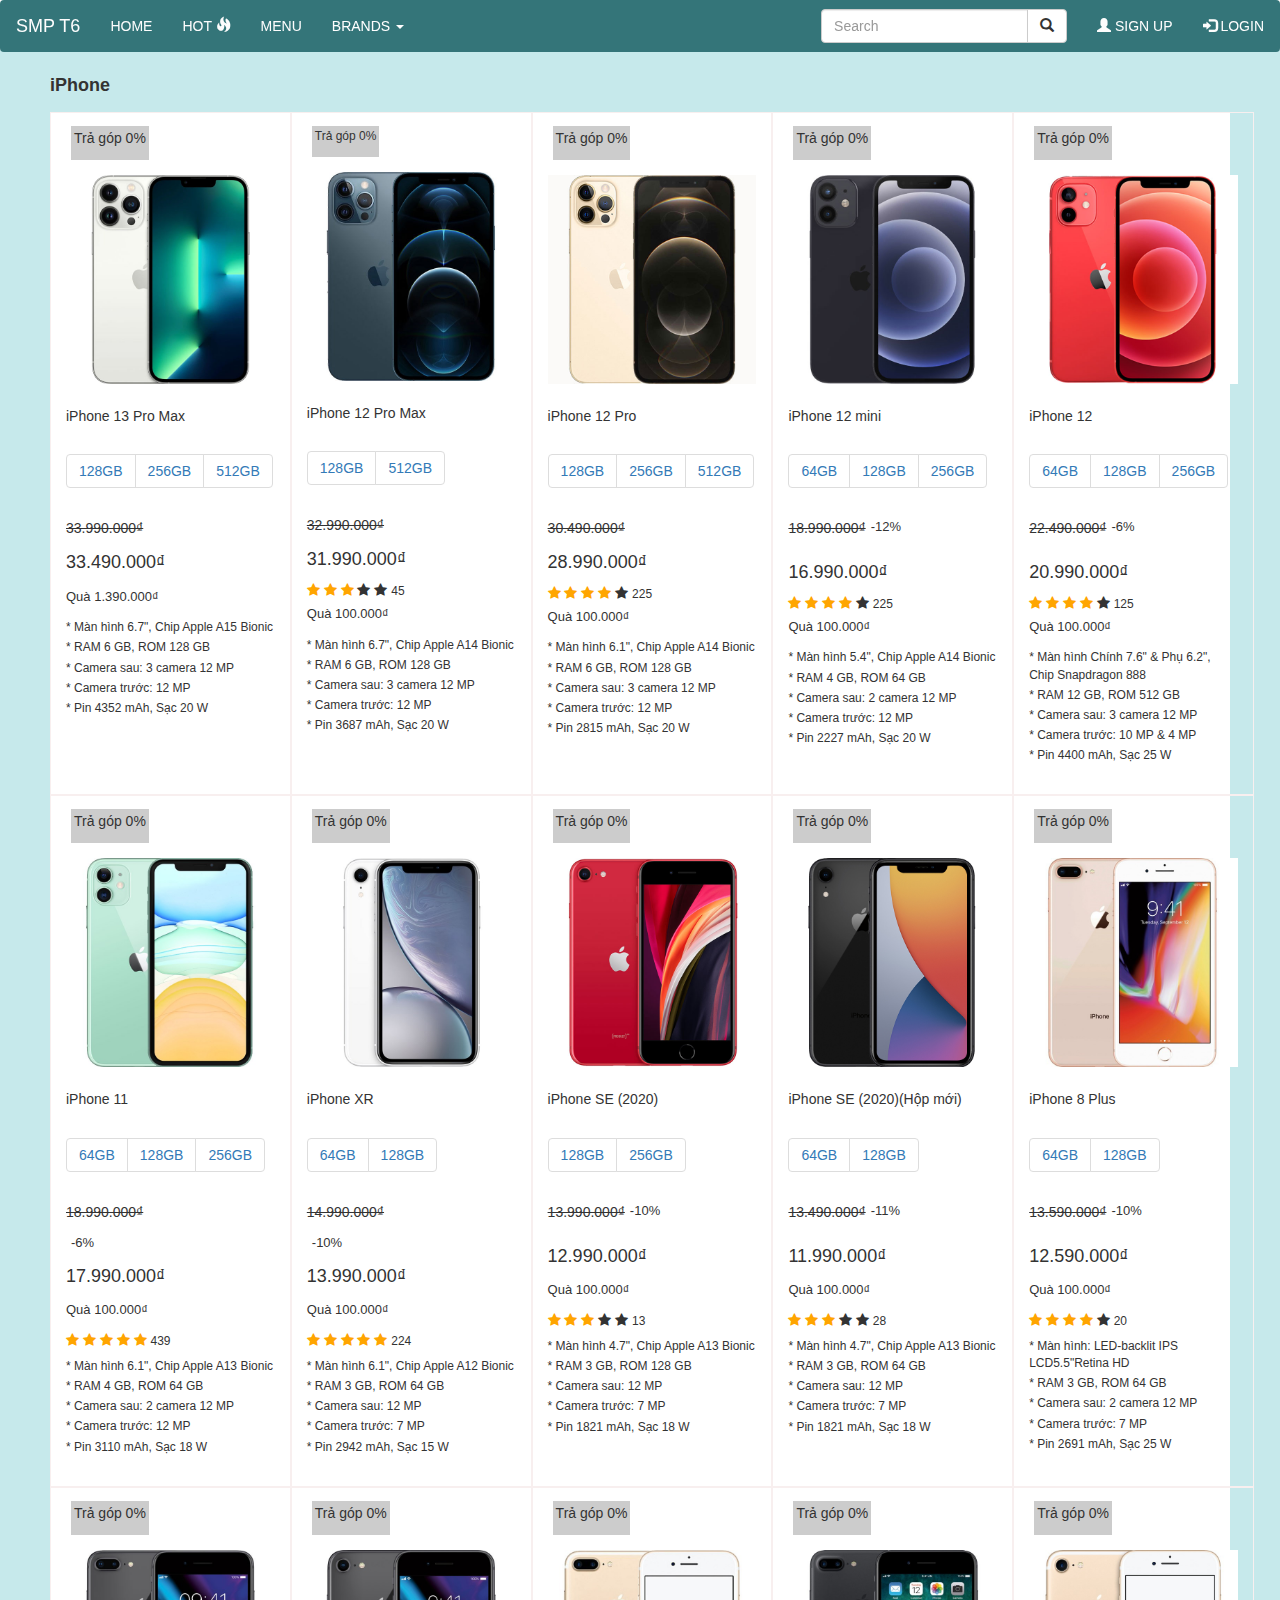
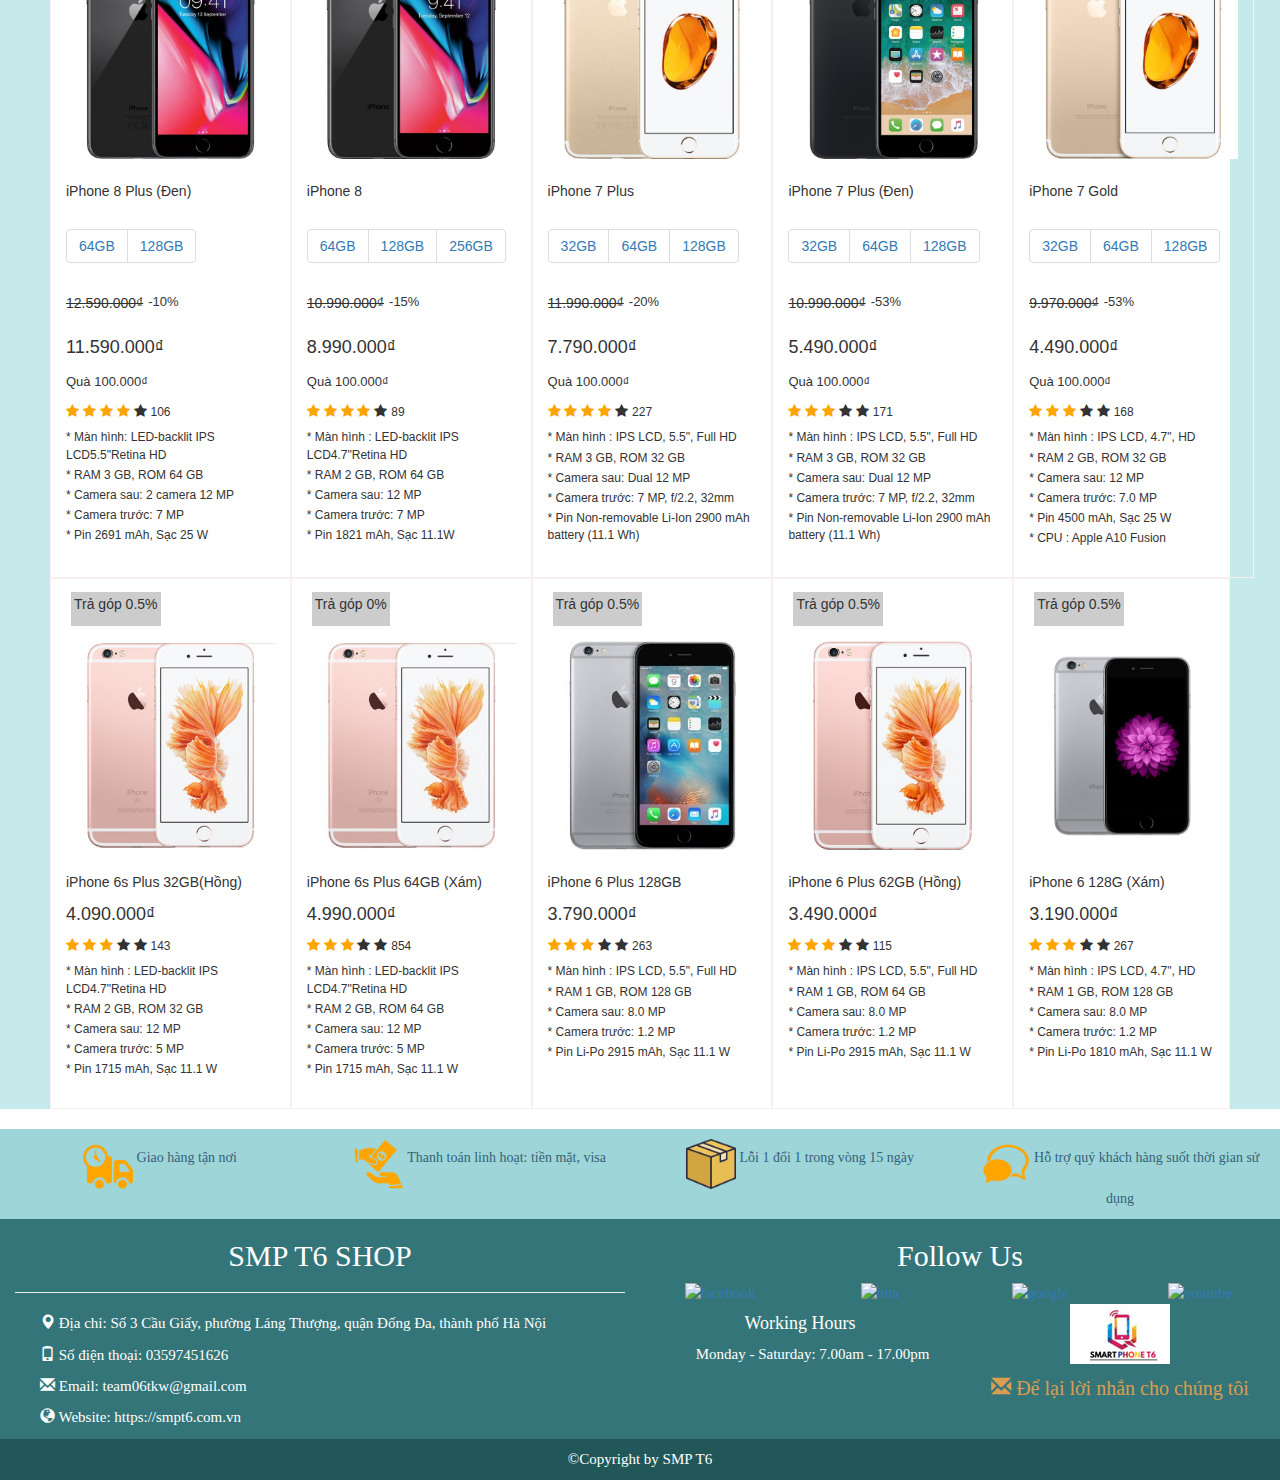
==== commit ec89b3db: "main" ====
--- a/Iphone/iphone3 (1).html
+++ b/Iphone/iphone3 (1).html
@@ -45,7 +45,7 @@
                                     <li><a href="#hot-link">Hot <span style="font-size: 15px;" class="glyphicon glyphicon-fire"></span></a></li>
                                     <li><a href="#menu-link">Menu</a></li>
                                     <li class="dropdown">
-                                        <a class="dropdown-toggle" data-toggle="dropdown" href="#">More <span class="caret"></span></a>
+                                        <a class="dropdown-toggle" data-toggle="dropdown" href="#">Brands <span class="caret"></span></a>
                                         <ul class="dropdown-menu">
                                         <li><a href="#">Iphone</a></li>
                                         <li><a href="#">SamSung</a></li>
--- a/Iphone/ip (3).css
+++ b/Iphone/ip (3).css
@@ -14,7 +14,6 @@
 /*nav*/
 nav{
     font-family: Arial, Helvetica, sans-serif;
-    width: 100%;
 }
 nav.navbar{
     background-color: rgb(52, 117, 121);
@@ -47,14 +46,15 @@
 }
 @media only screen and (max-width: 887px) {
     .header ul form{
-        width: 150px;
-    }
-}
-@media only screen and (max-width: 770px) {
+        width: 147px;
+    }
+}
+@media only screen and (max-width: 767.5px) {
     .header ul form{
         width: 100%;
     }
 }
+/*end nav*/
 .bonus-line{
     text-decoration-line:line-through ;
 }
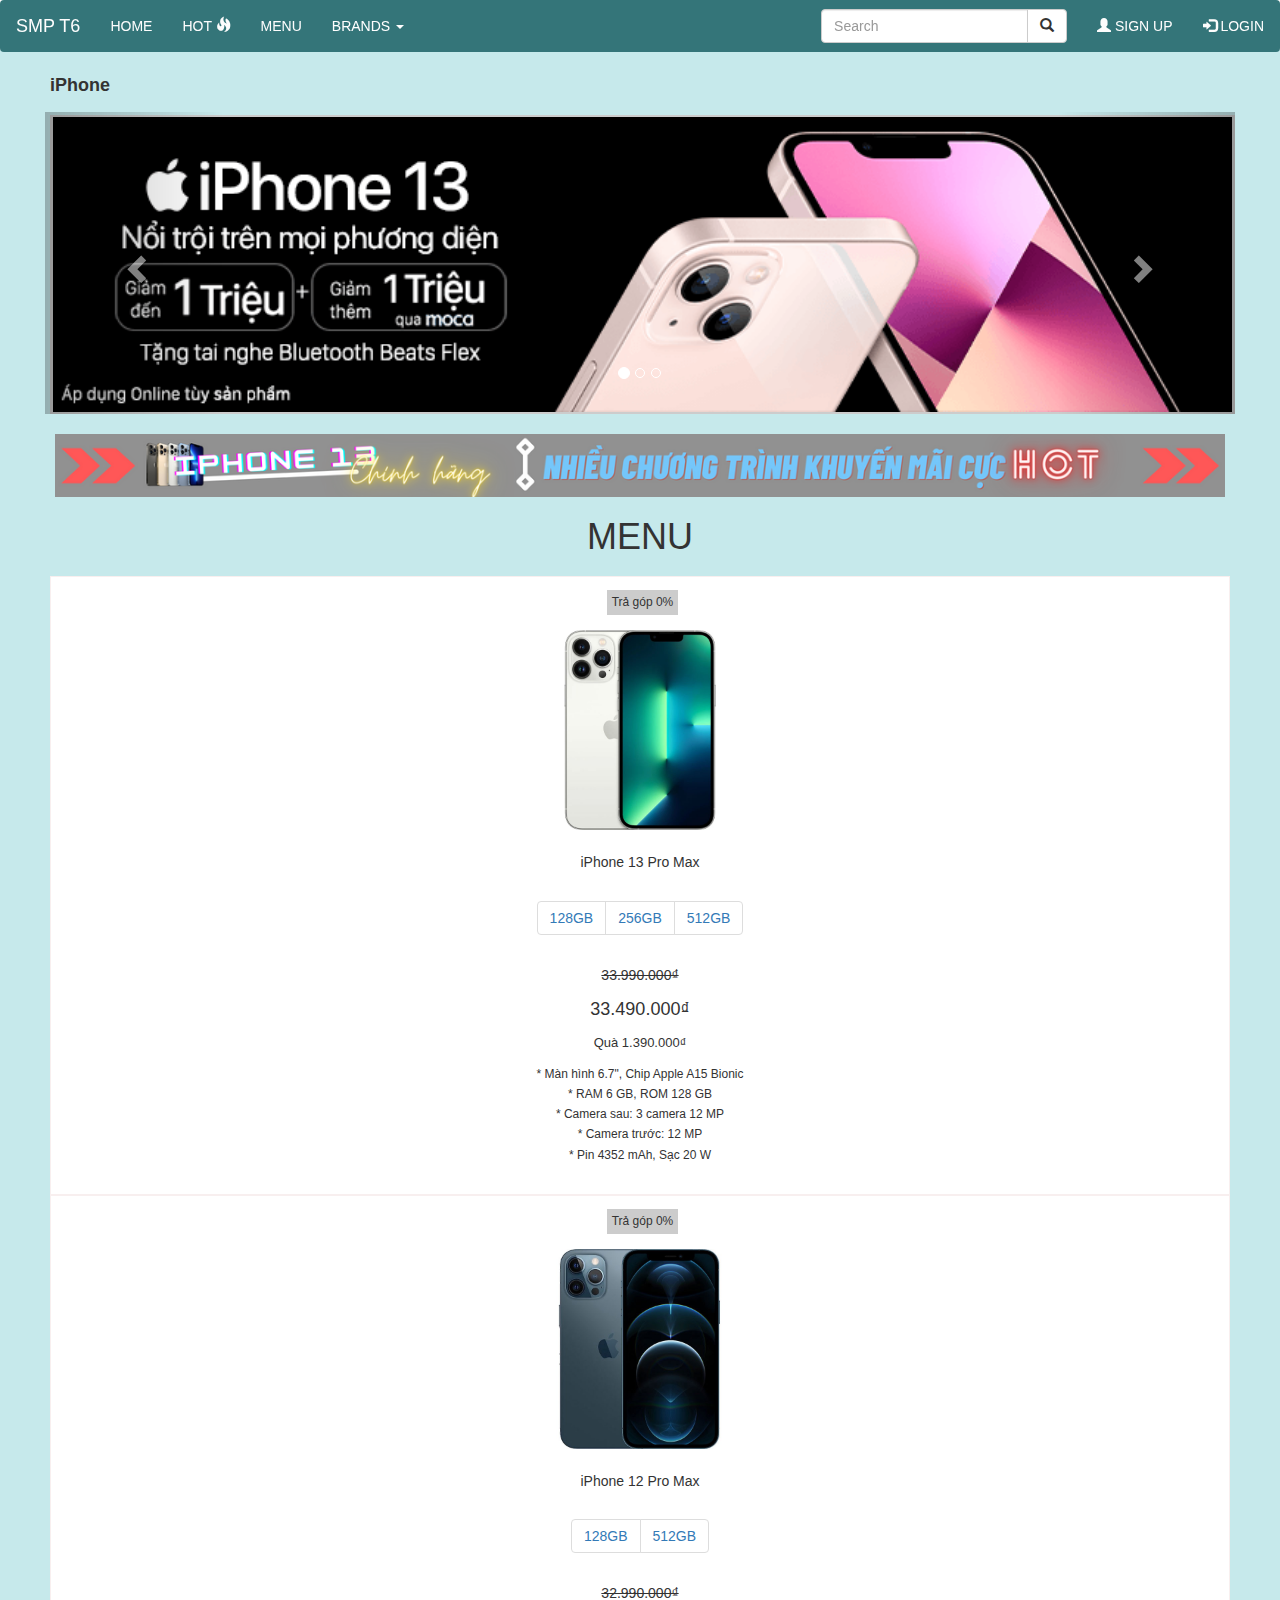
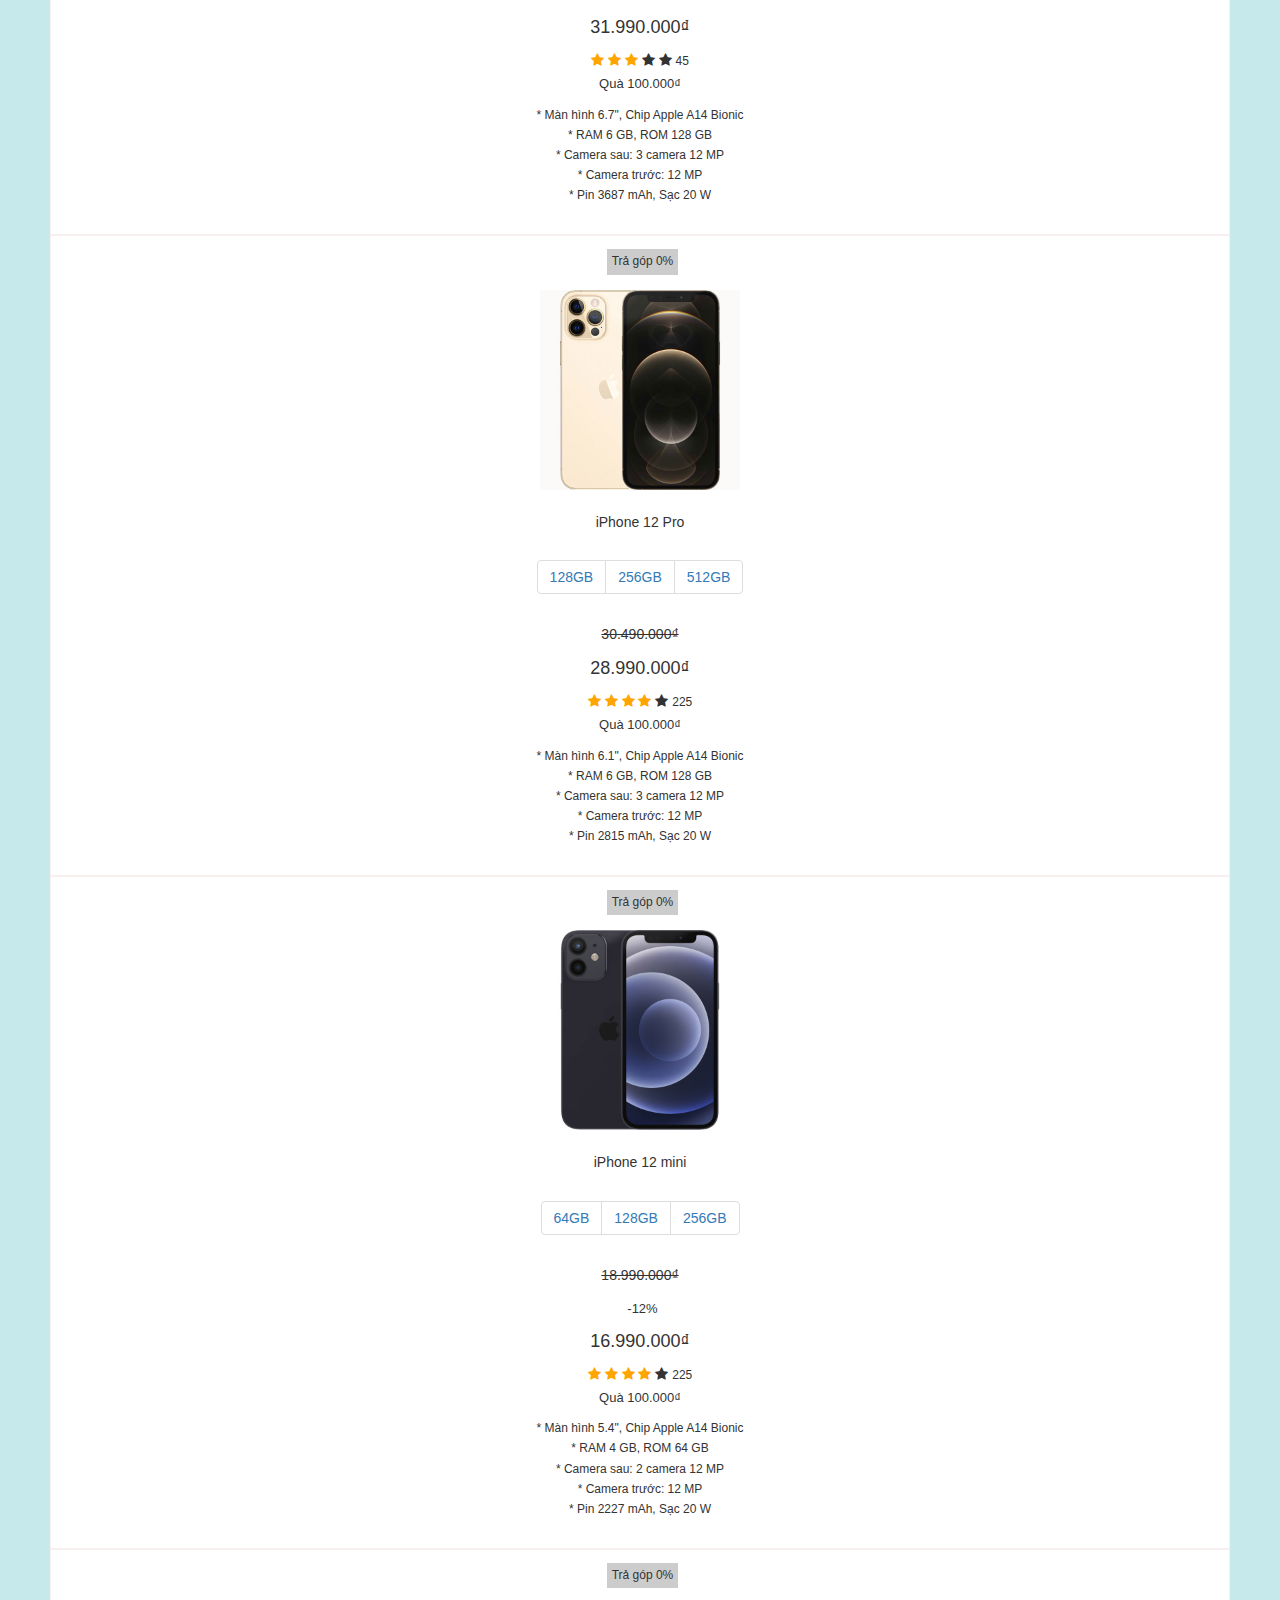
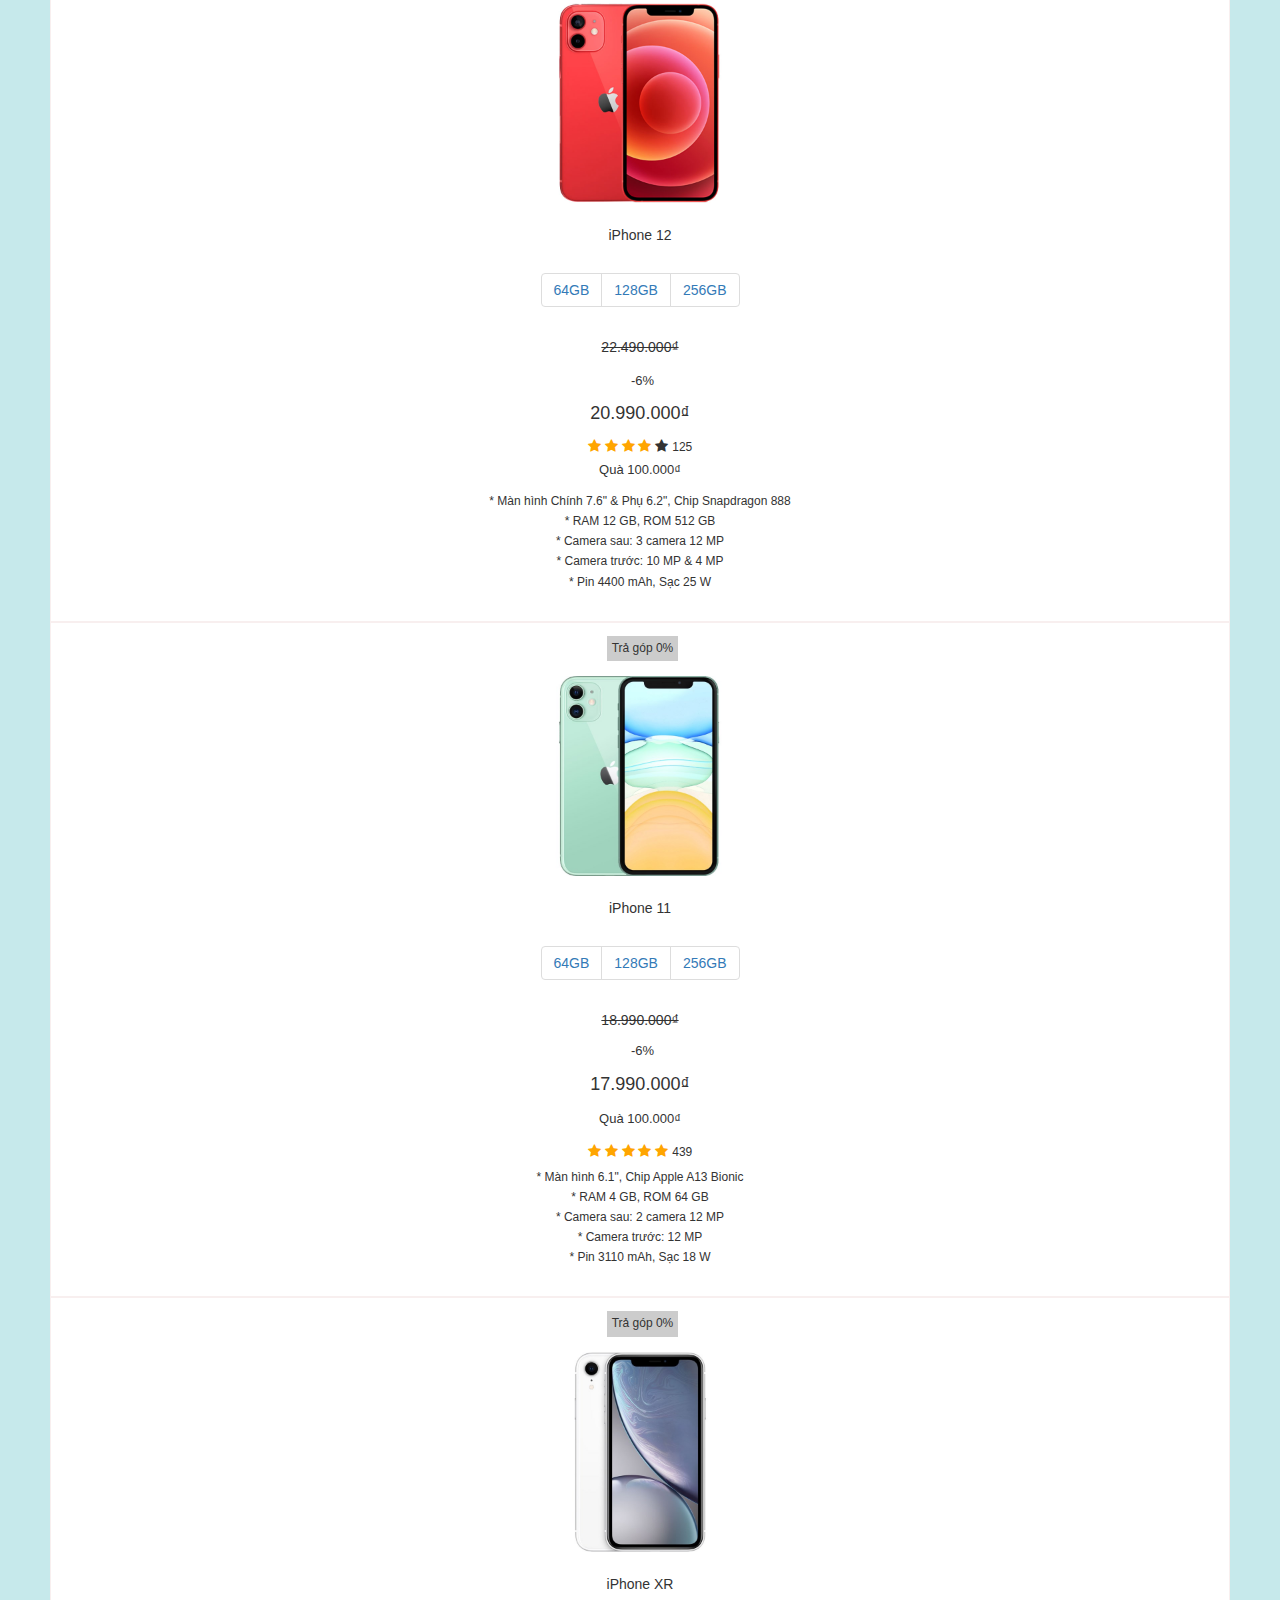
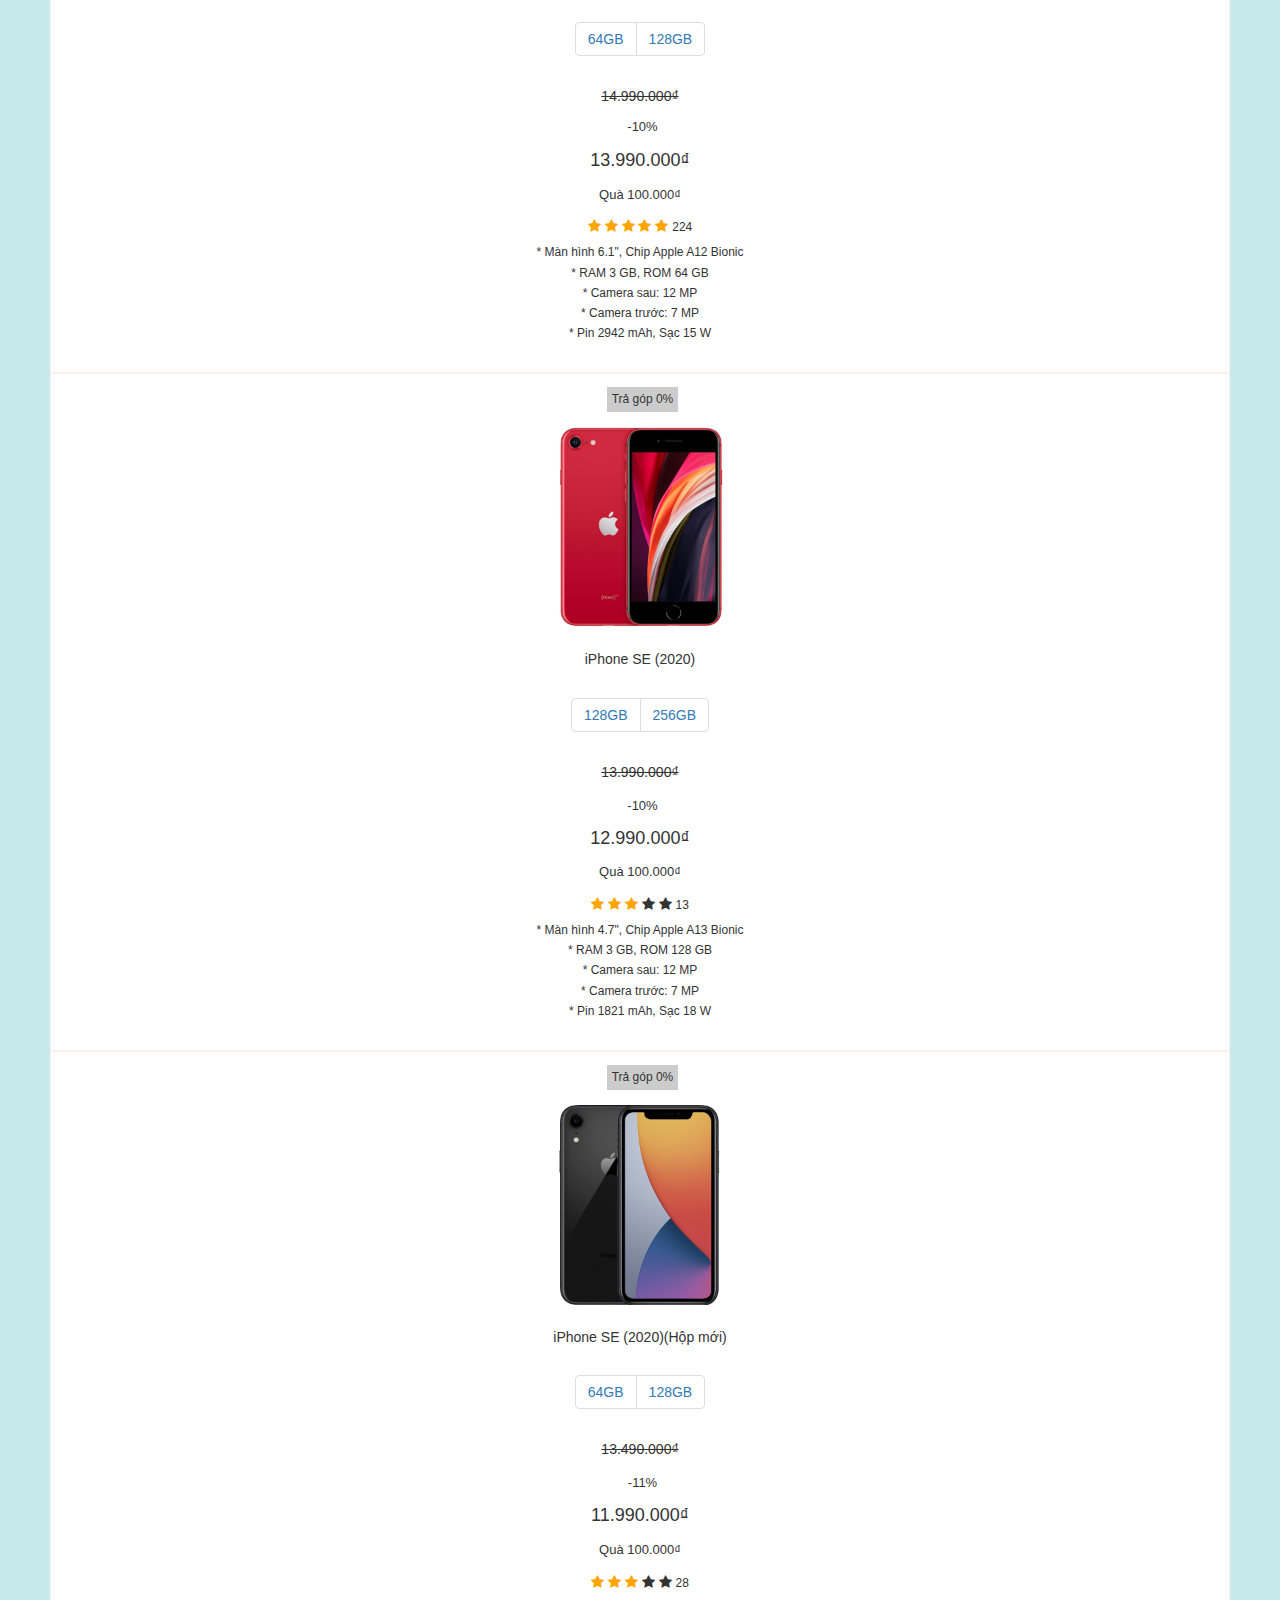
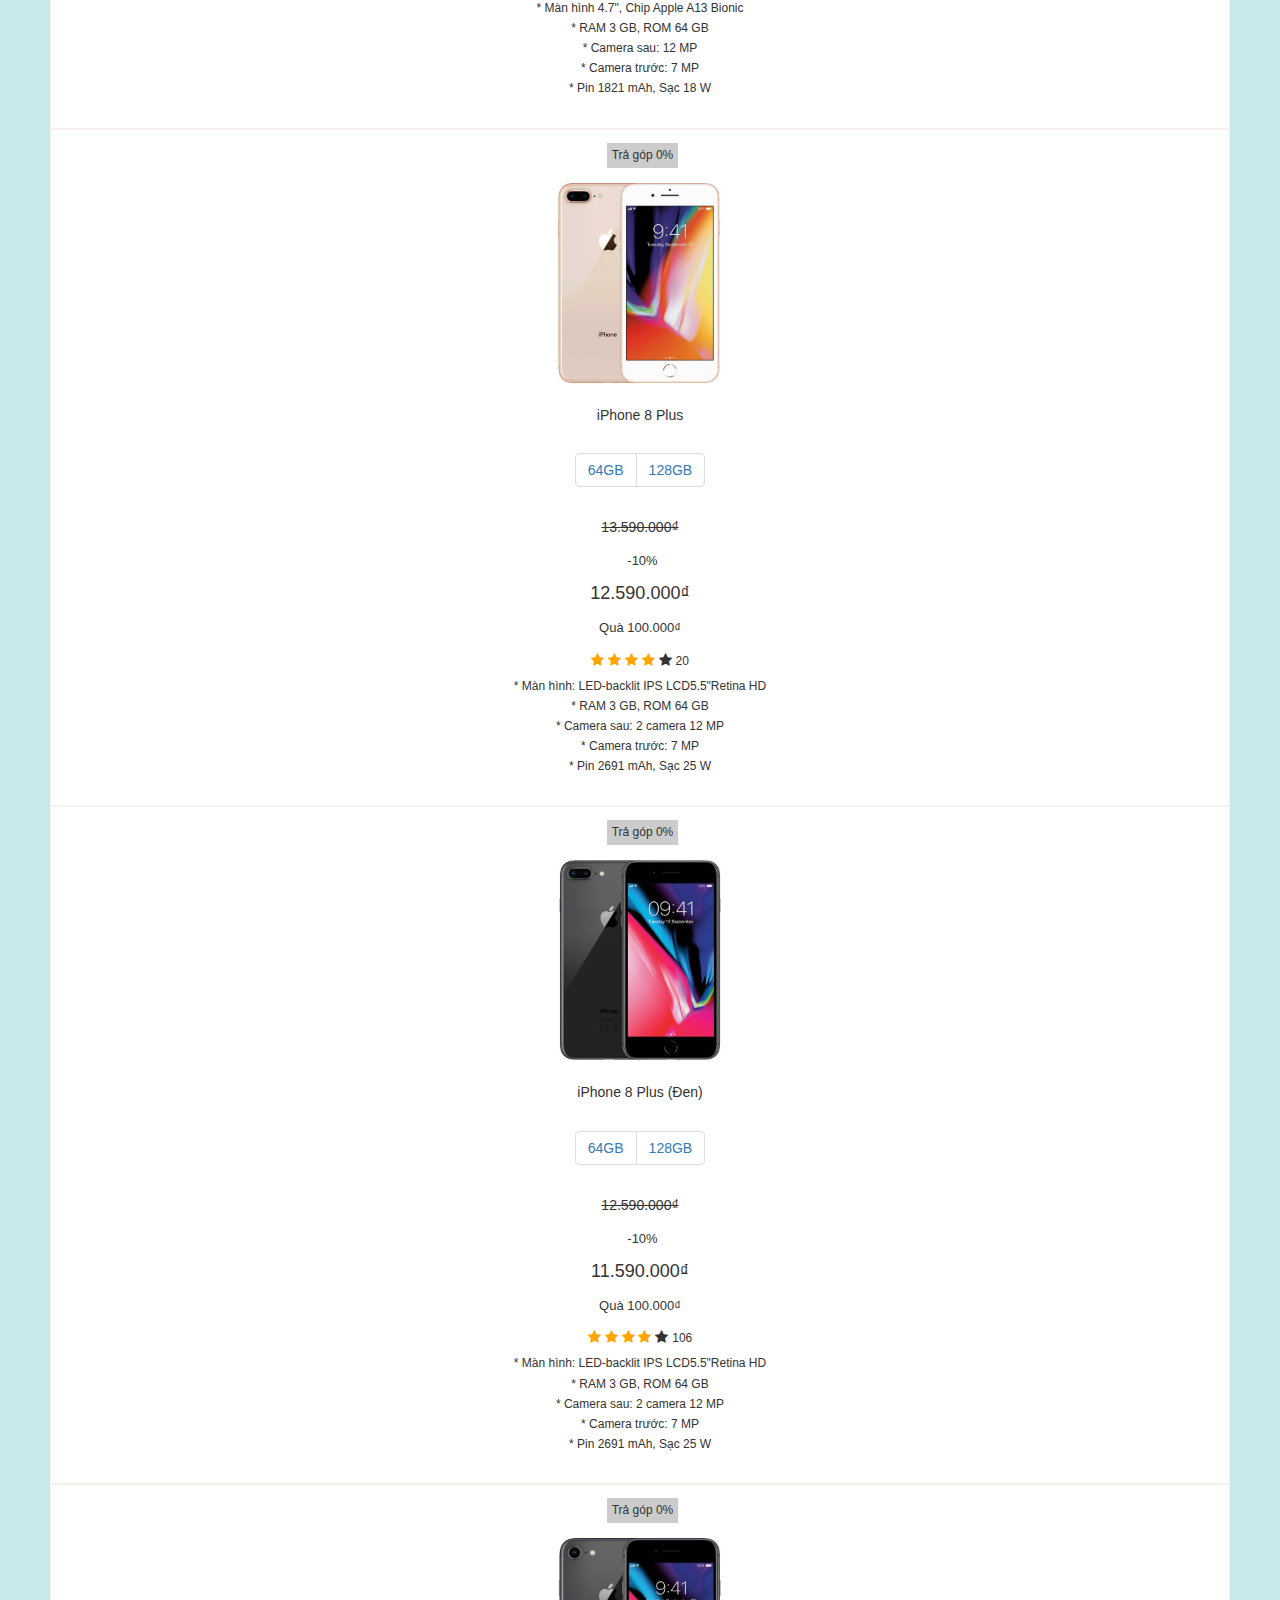
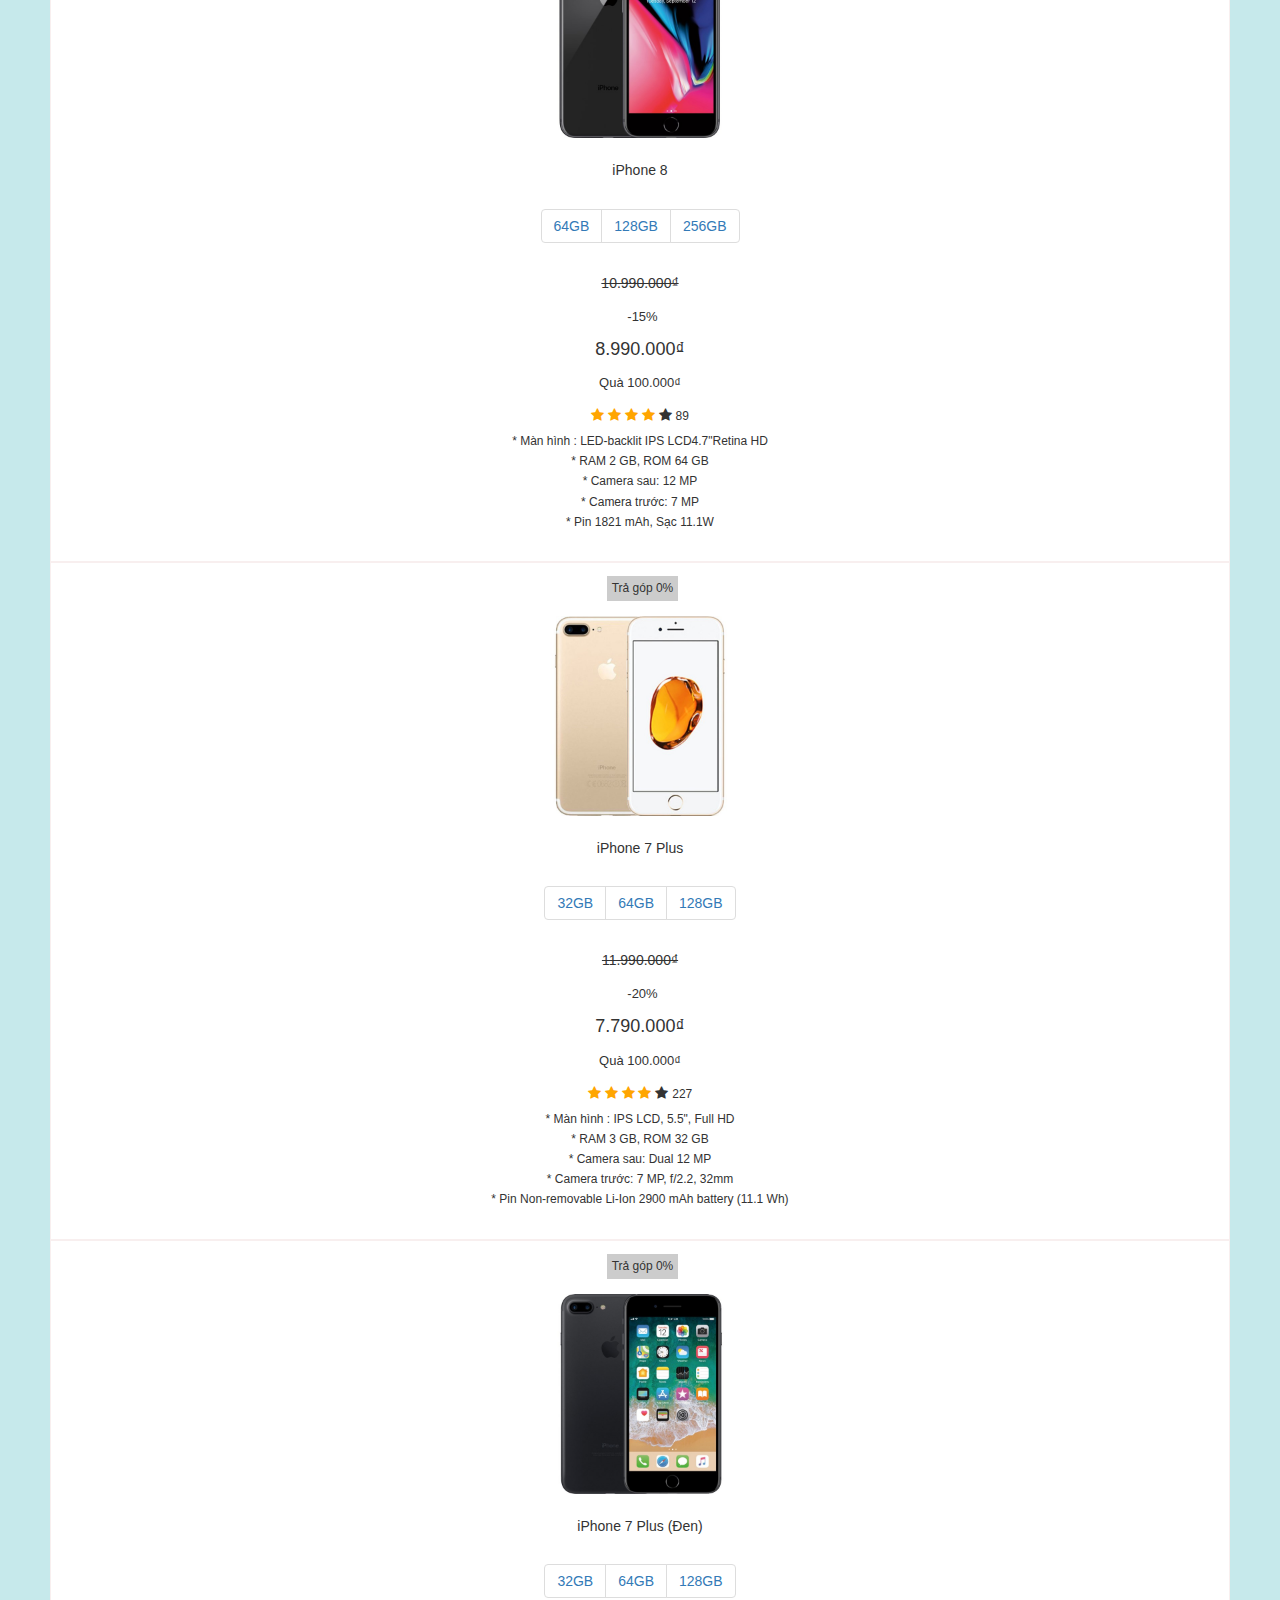
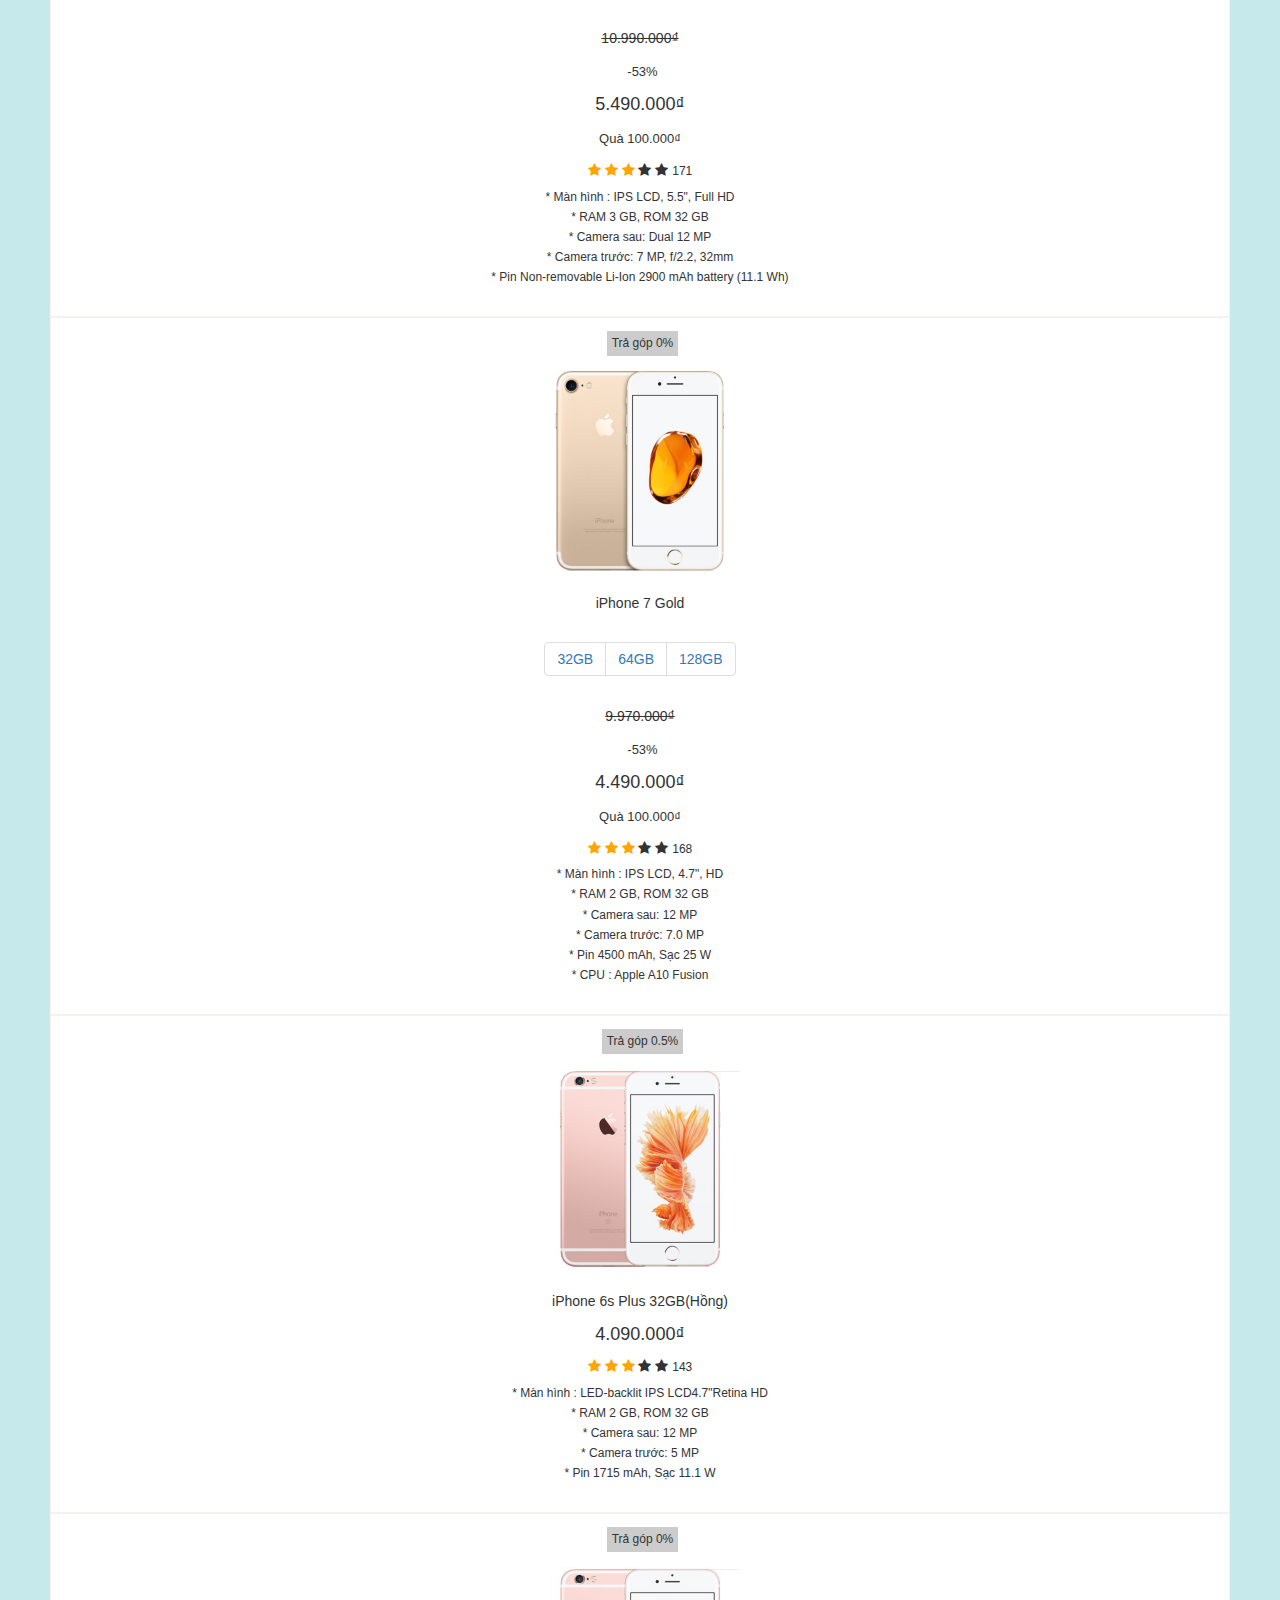
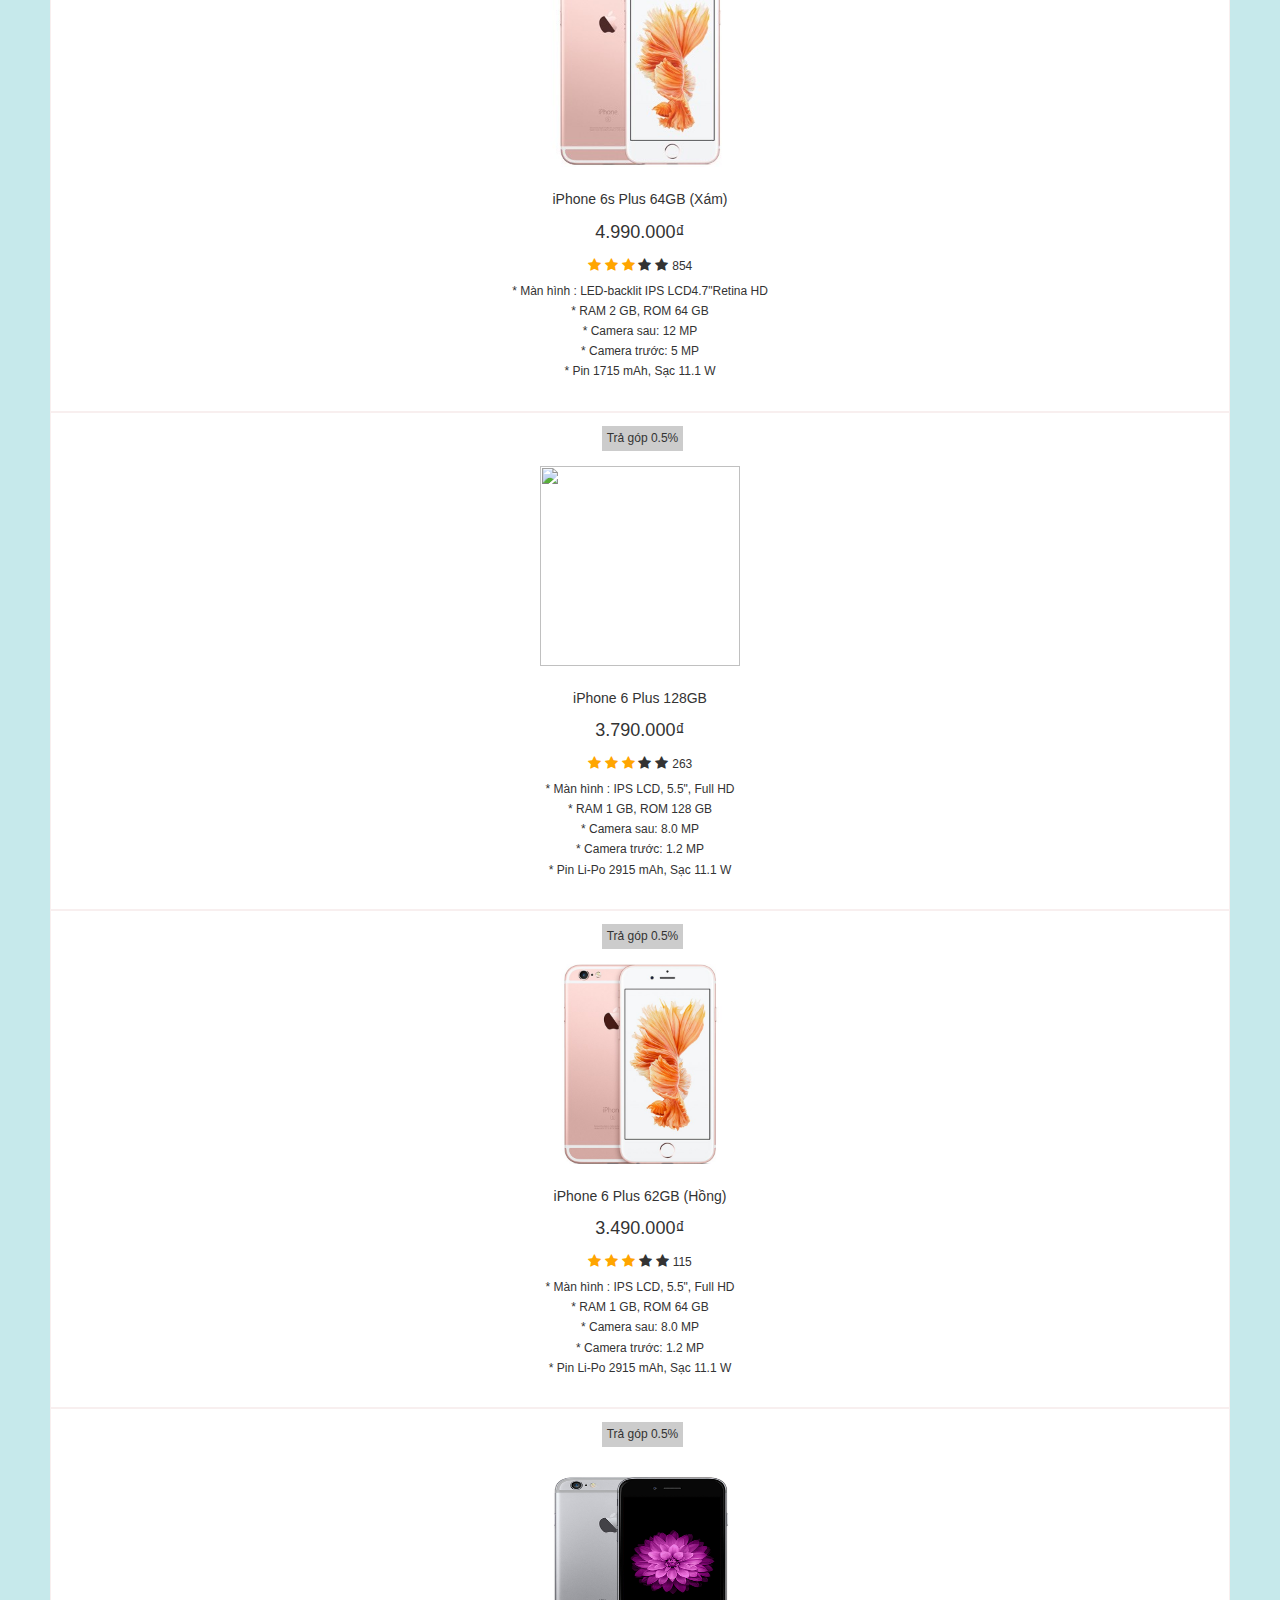
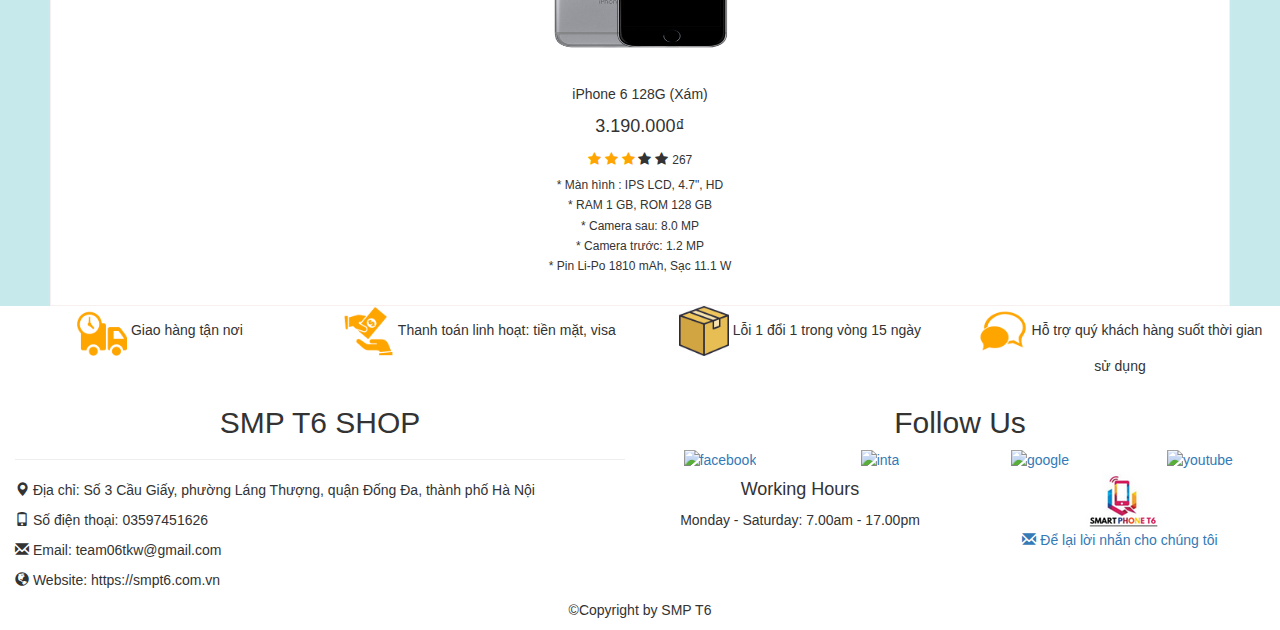
==== commit 13a9aa61: "main" ====
--- a/Iphone/iphone3 (1).html
+++ b/Iphone/iphone3 (1).html
@@ -42,13 +42,13 @@
                             <div class="collapse navbar-collapse" id="myNavbar">
                                 <ul class="nav navbar-nav list">
                                     <li class="active"><a href="../WEB/btl.html">Home</a></li>
-                                    <li><a href="#hot-link">Hot <span style="font-size: 15px;" class="glyphicon glyphicon-fire"></span></a></li>
-                                    <li><a href="#menu-link">Menu</a></li>
+                                    <li><a href="../WEB/btl.html#hot-link">Hot <span style="font-size: 15px;" class="glyphicon glyphicon-fire"></span></a></li>
+                                    <li><a href="../WEB/btl.html#menu-link">Menu</a></li>
                                     <li class="dropdown">
                                         <a class="dropdown-toggle" data-toggle="dropdown" href="#">Brands <span class="caret"></span></a>
                                         <ul class="dropdown-menu">
                                         <li><a href="#">Iphone</a></li>
-                                        <li><a href="#">SamSung</a></li>
+                                        <li><a href="../Samsung/index.html">SamSung</a></li>
                                         <li><a href="../OPPO/Oppo.html">OPPO</a></li>
                                         </ul>
                                     </li>
@@ -64,7 +64,7 @@
                                             </div>
                                         </div>
                                     </form>
-                                    <li><a href="#"><span class="glyphicon glyphicon-user"></span> Sign Up</a></li>
+                                    <li><a href="../Signin/dangky.html"><span class="glyphicon glyphicon-user"></span> Sign Up</a></li>
                                     <li><a href="../Login/login.html"><span class="glyphicon glyphicon-log-in"></span> Login</a></li>
                                 </ul>
                             </div>
@@ -89,11 +89,64 @@
             </h3>  
              
         </div>
-        <div id="content " class="section">
+        <div class="container-slider banner">
+            <div id="myCarousel" class="carousel slide" data-ride="carousel">
+              <!-- Indicators -->
+              <ol class="carousel-indicators">
+                <li data-target="#myCarousel" data-slide-to="0" class="active"></li>
+                <li data-target="#myCarousel" data-slide-to="1"></li>
+                <li data-target="#myCarousel" data-slide-to="2"></li>
+                
+              </ol>
+          
+              <!-- Wrapper for slides -->
+              <div class="carousel-inner">
+          
+                <div class="item active">
+                  <img src="../Iphone/bandt/800-200-800x200-58.png"  alt="Iphone" style="width:100%;">
+                  <div class="carousel-caption">
+                  </div>
+                </div>
+              
+                <div class="item">
+                  <img src="../Iphone/bandt/sticky-gop-390-97-390x97.png"  alt="Iphone" style="width:100%;">
+                  <div class="carousel-caption">
+                  </div>
+                </div>
+                
+                <div class="item">
+                    <img src="../Iphone/bandt/sticky-hu-390-97-390x97.png"  alt="Iphone" style="width:100%;">
+                    <div class="carousel-caption">
+                    </div>
+                  </div>
+              </div>
+          
+              <!-- Left and right controls -->
+              <a class="left carousel-control" href="#myCarousel" data-slide="prev">
+                <span class="glyphicon glyphicon-chevron-left"></span>
+                <span class="sr-only">Previous</span>
+              </a>
+              <a class="right carousel-control" href="#myCarousel" data-slide="next">
+                <span class="glyphicon glyphicon-chevron-right"></span>
+                <span class="sr-only">Next</span>
+              </a>
+            </div>
+        </div>
+        <div class="hot container" id="hot-link" >
+            <div class="row">
+                <div class="col-5">
+                    <img src="../Iphone/bandt/km.png"  width="100%" alt="">
+                </div>
+            </div>
+            </div>
+            <div >
+                <h1 class="text-center">MENU<h1>
+            </div>
+        <div  class="section">
             <div class="phone-container">
                 <div class="phone-list  col-w5">
-                    <div class="item-label">
-                        <p class="lb-tragop"> Trả góp 0%</p>
+                    <div class="item">
+                        <p class="tragop"> Trả góp 0%</p>
 
                     </div>
                     <div class="phone-item">
@@ -124,7 +177,7 @@
 	
                 </div>
                 <div class="phone-list col-w5">
-                    <div class="item-label">
+                    <div class="item">
                         <p class="tragop"> Trả góp 0%</p>
 
                     </div>
@@ -143,9 +196,9 @@
                             <p class="price-head bonus-line">32.990.000₫</p>
                             <h4 class="price-main">31.990.000₫</h4> 
 						
-                            <span class="fa fa-star checked"></span>
-                                <span class="fa fa-star checked"></span>
-                                <span class="fa fa-star checked"></span>
+                            <span class="fa fa-star evaluate"></span>
+                                <span class="fa fa-star evaluate"></span>
+                                <span class="fa fa-star evaluate"></span>
                                 <span class="fa fa-star"></span>
                                  <span class="fa fa-star"></span>
                                  <span class="ratinng">45</span>
@@ -161,8 +214,8 @@
 
                 </div>
                 <div class="phone-list  col-w5">
-                    <div class="item-label">
-                        <p class="lb-tragop"> Trả góp 0%</p>
+                    <div class="item">
+                        <p class="tragop"> Trả góp 0%</p>
 
                     </div>
                     <div class="phone-item">
@@ -184,10 +237,10 @@
                            
                             <h4 class="price-main">28.990.000₫</h4> 
 						
-                            <span class="fa fa-star checked"></span>
-                            <span class="fa fa-star checked"></span>
-                            <span class="fa fa-star checked"></span>
-                            <span class="fa fa-star checked " ></span>
+                            <span class="fa fa-star evaluate"></span>
+                            <span class="fa fa-star evaluate"></span>
+                            <span class="fa fa-star evaluate"></span>
+                            <span class="fa fa-star evaluate " ></span>
                              <span class="fa fa-star"></span>
                              <span class="ratinng">225</span>
 						<p class="gift">Quà 100.000₫</p>
@@ -202,8 +255,8 @@
 
                 </div>
                 <div class="phone-list  col-w5">
-                    <div class="item-label">
-                        <p class="lb-tragop"> Trả góp 0%</p>
+                    <div class="item">
+                        <p class="tragop"> Trả góp 0%</p>
 
                     </div>
                     <div class="phone-item">
@@ -227,10 +280,10 @@
                          	 <span class="percen">-12%</span>
                         </div>
 						<h4 class="price-main">16.990.000₫</h4>
-                            <span class="fa fa-star checked"></span>
-                            <span class="fa fa-star checked"></span>
-                            <span class="fa fa-star checked"></span>
-                            <span class="fa fa-star checked " ></span>
+                            <span class="fa fa-star evaluate"></span>
+                            <span class="fa fa-star evaluate"></span>
+                            <span class="fa fa-star evaluate"></span>
+                            <span class="fa fa-star evaluate " ></span>
                              <span class="fa fa-star"></span>
                              <span class="ratinng">225</span>
                              
@@ -247,8 +300,8 @@
 
                 </div>
                 <div class="phone-list  col-w5">
-                    <div class="item-label">
-                        <p class="lb-tragop"> Trả góp 0%</p>
+                    <div class="item">
+                        <p class="tragop"> Trả góp 0%</p>
 
                     </div>
                     <div class="phone-item">
@@ -270,10 +323,10 @@
                         </div>
                             
                             <h4 class="price-main">20.990.000₫</h4> 
-						<span class="fa fa-star checked"></span>
-                            <span class="fa fa-star checked"></span>
-                            <span class="fa fa-star checked"></span>
-                            <span class="fa fa-star checked " ></span>
+						<span class="fa fa-star evaluate"></span>
+                            <span class="fa fa-star evaluate"></span>
+                            <span class="fa fa-star evaluate"></span>
+                            <span class="fa fa-star evaluate " ></span>
                              <span class="fa fa-star"></span>
                              <span class="ratinng">125</span>
                             <p class="gift">Quà 100.000₫</p>
@@ -290,11 +343,11 @@
             </div>
         </div>
        <!-- row 2 -->
-         <div id="content " class="section">
+         <div  class="section">
              <div class="phone-container">
                  <div class="phone-list  col-w5">
-                     <div class="item-label">
-                         <p class="lb-tragop"> Trả góp 0%</p>
+                     <div class="item">
+                         <p class="tragop"> Trả góp 0%</p>
  
                      </div>
                      <div class="phone-item">
@@ -315,11 +368,11 @@
 						 </div>
                              <h4 class="price-main">17.990.000₫</h4> 
 						 <p class="gift">Quà 100.000₫</p>
-                             <span class="fa fa-star checked"></span>
-                            <span class="fa fa-star checked"></span>
-                            <span class="fa fa-star checked"></span>
-                            <span class="fa fa-star checked" ></span>
-                             <span class="fa fa-star checked"></span>
+                             <span class="fa fa-star evaluate"></span>
+                            <span class="fa fa-star evaluate"></span>
+                            <span class="fa fa-star evaluate"></span>
+                            <span class="fa fa-star evaluate" ></span>
+                             <span class="fa fa-star evaluate"></span>
                              <span class="ratinng">439</span>
 						 
                               <ul class="phone-sub-info">
@@ -333,8 +386,8 @@
  
                  </div>
                  <div class="phone-list col-w5">
-                     <div class="item-label">
-                         <p class="lb-tragop"> Trả góp 0%</p>
+                     <div class="item">
+                         <p class="tragop"> Trả góp 0%</p>
  
                      </div>
                      <div class="phone-item">
@@ -355,11 +408,11 @@
 						 </div>
                              <h4 class="price-main">13.990.000₫</h4> 
 						 <p class="gift">Quà 100.000₫</p>
-						 <span class="fa fa-star checked"></span>
-                            <span class="fa fa-star checked"></span>
-                            <span class="fa fa-star checked"></span>
-                            <span class="fa fa-star checked" ></span>
-                             <span class="fa fa-star checked"></span>
+						 <span class="fa fa-star evaluate"></span>
+                            <span class="fa fa-star evaluate"></span>
+                            <span class="fa fa-star evaluate"></span>
+                            <span class="fa fa-star evaluate" ></span>
+                             <span class="fa fa-star evaluate"></span>
                              <span class="ratinng">224</span>
                               <ul class="phone-sub-info">
                                   <li>* Màn hình 6.1", Chip Apple A12 Bionic </li>
@@ -372,8 +425,8 @@
  
                  </div>
                  <div class="phone-list  col-w5">
-                     <div class="item-label">
-                         <p class="lb-tragop"> Trả góp 0%</p>
+                     <div class="item">
+                         <p class="tragop"> Trả góp 0%</p>
  
                      </div>
                      <div class="phone-item">
@@ -396,9 +449,9 @@
                             
                              <h4 class="price-main">12.990.000₫</h4> 
 						 <p class="gift">Quà 100.000₫</p>
-                             <span class="fa fa-star checked"></span>
-                             <span class="fa fa-star checked"></span>
-                             <span class="fa fa-star checked"></span>
+                             <span class="fa fa-star evaluate"></span>
+                             <span class="fa fa-star evaluate"></span>
+                             <span class="fa fa-star evaluate"></span>
                              <span class="fa fa-star  " ></span>
                              <span class="fa fa-star  " ></span>
                              <span class="ratinng">13</span>
@@ -413,8 +466,8 @@
  
                  </div>
                  <div class="phone-list  col-w5">
-                     <div class="item-label">
-                         <p class="lb-tragop"> Trả góp 0%</p>
+                     <div class="item">
+                         <p class="tragop"> Trả góp 0%</p>
  
                      </div>
                      <div class="phone-item">
@@ -438,9 +491,9 @@
                              <h4 class="price-main">11.990.000₫</h4> 
                            <p class="gift">Quà 100.000₫</p>
 						 
-                            <span class="fa fa-star checked"></span>
-                             <span class="fa fa-star checked"></span>
-                             <span class="fa fa-star checked"></span>
+                            <span class="fa fa-star evaluate"></span>
+                             <span class="fa fa-star evaluate"></span>
+                             <span class="fa fa-star evaluate"></span>
                              <span class="fa fa-star  " ></span>
                              <span class="fa fa-star  " ></span>
                              <span class="ratinng">28</span>
@@ -455,8 +508,8 @@
  
                  </div>
                  <div class="phone-list  col-w5">
-                     <div class="item-label">
-                         <p class="lb-tragop"> Trả góp 0%</p>
+                     <div class="item">
+                         <p class="tragop"> Trả góp 0%</p>
  
                      </div>
                      <div class="phone-item">
@@ -479,10 +532,10 @@
                              
                              <h4 class="price-main">12.590.000₫</h4> 
 						 <p class="gift">Quà 100.000₫</p>
-                             <span class="fa fa-star checked"></span>
-                             <span class="fa fa-star checked"></span>
-                             <span class="fa fa-star checked"></span>
-                             <span class="fa fa-star checked "></span>
+                             <span class="fa fa-star evaluate"></span>
+                             <span class="fa fa-star evaluate"></span>
+                             <span class="fa fa-star evaluate"></span>
+                             <span class="fa fa-star evaluate "></span>
                              <span class="fa fa-star  " ></span>
                              <span class="ratinng">20</span>
                               <ul class="phone-sub-info">
@@ -500,11 +553,11 @@
          </div>
 
          <!-- row3 -->
-           <div id="content " class="section">
+           <div  class="section">
              <div class="phone-container">
                  <div class="phone-list  col-w5">
-                     <div class="item-label">
-                         <p class="lb-tragop"> Trả góp 0%</p>
+                     <div class="item">
+                         <p class="tragop"> Trả góp 0%</p>
  
                      </div>
                      <div class="phone-item">
@@ -527,10 +580,10 @@
                             </div>
                              <h4 class="price-main">11.590.000₫</h4> 
 						 <p class="gift">Quà 100.000₫</p>
-                             <span class="fa fa-star checked"></span>
-                             <span class="fa fa-star checked"></span>
-                             <span class="fa fa-star checked"></span>
-                             <span class="fa fa-star checked "></span>
+                             <span class="fa fa-star evaluate"></span>
+                             <span class="fa fa-star evaluate"></span>
+                             <span class="fa fa-star evaluate"></span>
+                             <span class="fa fa-star evaluate "></span>
                              <span class="fa fa-star  " ></span>
                              <span class="ratinng">106</span>
                             
@@ -545,8 +598,8 @@
  
                  </div>
 				 <div class="phone-list col-w5">
-                    <div class="item-label">
-                        <p class="lb-tragop"> Trả góp 0%</p>
+                    <div class="item">
+                        <p class="tragop"> Trả góp 0%</p>
 
                     </div>
                      <div class="phone-item">
@@ -569,10 +622,10 @@
                          </div>
                              <h4 class="price-main">8.990.000₫</h4> 
 						 <p class="gift">Quà 100.000₫</p>
-                             <span class="fa fa-star checked"></span>
-                             <span class="fa fa-star checked"></span>
-                             <span class="fa fa-star checked"></span>
-                             <span class="fa fa-star checked "></span>
+                             <span class="fa fa-star evaluate"></span>
+                             <span class="fa fa-star evaluate"></span>
+                             <span class="fa fa-star evaluate"></span>
+                             <span class="fa fa-star evaluate "></span>
                              <span class="fa fa-star  " ></span>
                              <span class="ratinng">89</span>
                               <ul class="phone-sub-info">
@@ -586,8 +639,8 @@
  
                  </div>
                  <div class="phone-list col-w5">
-                    <div class="item-label">
-                        <p class="lb-tragop"> Trả góp 0%</p>
+                    <div class="item">
+                        <p class="tragop"> Trả góp 0%</p>
 
                     </div>
                      <div class="phone-item">
@@ -610,10 +663,10 @@
                          </div>
                              <h4 class="price-main">7.790.000₫</h4> 
 						 <p class="gift">Quà 100.000₫</p>
-                             <span class="fa fa-star checked"></span>
-                             <span class="fa fa-star checked"></span>
-                             <span class="fa fa-star checked"></span>
-                             <span class="fa fa-star checked "></span>
+                             <span class="fa fa-star evaluate"></span>
+                             <span class="fa fa-star evaluate"></span>
+                             <span class="fa fa-star evaluate"></span>
+                             <span class="fa fa-star evaluate "></span>
                              <span class="fa fa-star  " ></span>
                              <span class="ratinng">227</span>
                               <ul class="phone-sub-info">
@@ -627,8 +680,8 @@
  
                  </div>
                  <div class="phone-list  col-w5">
-                    <div class="item-label">
-                        <p class="lb-tragop"> Trả góp 0%</p>
+                    <div class="item">
+                        <p class="tragop"> Trả góp 0%</p>
                     </div>
                      <div class="phone-item ">
                          <img class="phone-img" src="../Iphone/bandt/iphone-7-plus-256gb-hh-600x600.jpg" alt="">
@@ -651,9 +704,9 @@
                             
                              <h4 class="price-main">5.490.000₫</h4> 
 						  <p class="gift">Quà 100.000₫</p>
-                             <span class="fa fa-star checked"></span>
-                             <span class="fa fa-star checked"></span>
-                             <span class="fa fa-star checked"></span>
+                             <span class="fa fa-star evaluate"></span>
+                             <span class="fa fa-star evaluate"></span>
+                             <span class="fa fa-star evaluate"></span>
                              <span class="fa fa-star  " ></span>
                              <span class="fa fa-star  " ></span>
                              <span class="ratinng">171</span>
@@ -668,8 +721,8 @@
                                               
                  </div>
                  <div class="phone-list  col-w5">
-                   <div class="item-label">
-                        <p class="lb-tragop"> Trả góp 0%</p>
+                   <div class="item">
+                        <p class="tragop"> Trả góp 0%</p>
                     </div>
                     
                      <div class="phone-item">
@@ -694,9 +747,9 @@
                                </div>
                            <h4 class="price-main">4.490.000₫</h4> 
                             <p class="gift">Quà 100.000₫</p>
-						  <span class="fa fa-star checked"></span>
-                             <span class="fa fa-star checked"></span>
-                             <span class="fa fa-star checked"></span>
+						  <span class="fa fa-star evaluate"></span>
+                             <span class="fa fa-star evaluate"></span>
+                             <span class="fa fa-star evaluate"></span>
                              <span class="fa fa-star  " ></span>
                              <span class="fa fa-star  " ></span>
                              <span class="ratinng">168</span>
@@ -716,11 +769,11 @@
 	
                                       <!-- row4 -->
 
-         <div id="content " class="section">
+         <div  class="section">
             <div class="phone-container">
                 <div class="phone-list  col-w5">
-                    <div class="item-label">
-                        <p class="lb-tragop"> Trả góp 0.5%</p>
+                    <div class="item">
+                        <p class="tragop"> Trả góp 0.5%</p>
 
                     </div>
                     <div class="phone-item">
@@ -735,9 +788,9 @@
                                
                     
                             <h4 class="price-main">4.090.000₫</h4> 
-                            <span class="fa fa-star checked"></span>
-                            <span class="fa fa-star checked"></span>
-                            <span class="fa fa-star checked"></span>
+                            <span class="fa fa-star evaluate"></span>
+                            <span class="fa fa-star evaluate"></span>
+                            <span class="fa fa-star evaluate"></span>
                             <span class="fa fa-star  "></span>
                             <span class="fa fa-star  " ></span>
                             <span class="ratinng">143</span>
@@ -753,8 +806,8 @@
 
                 </div>
                 <div class="phone-list col-w5">
-                   <div class="item-label">
-                       <p class="lb-tragop"> Trả góp 0%</p>
+                   <div class="item">
+                       <p class="tragop"> Trả góp 0%</p>
 
                    </div>
                     <div class="phone-item">
@@ -766,9 +819,9 @@
                         <h1 class="phone-name bonus-font-price">iPhone 6s Plus 64GB (Xám)</h1>
                         
                             <h4 class="price-main">4.990.000₫</h4> 
-                            <span class="fa fa-star checked"></span>
-                            <span class="fa fa-star checked"></span>
-                            <span class="fa fa-star checked"></span>
+                            <span class="fa fa-star evaluate"></span>
+                            <span class="fa fa-star evaluate"></span>
+                            <span class="fa fa-star evaluate"></span>
                             <span class="fa fa-star  "></span>
                             <span class="fa fa-star  " ></span>
                             <span class="ratinng">854</span> 
@@ -783,20 +836,20 @@
 
                 </div>
                 <div class="phone-list  col-w5">
-                    <div class="item-label">
-                        <p class="lb-tragop"> Trả góp 0.5%</p>
+                    <div class="item">
+                        <p class="tragop"> Trả góp 0.5%</p>
  
                     </div>
                     <div class="phone-item ">
-                        <img class="phone-img" src="../Iphone/bandt/iphone-6-plus-32gb-300x300.jpg" alt=""> 
+                        <img class="phone-img" src="../Iphone/bandt/Pictures/bandt/iphone-6-plus-32gb-300x300.jpg" alt=""> 
                     </div>
                     <div class="phone-info">
 
                         <h1 class="phone-name bonus-font-price">iPhone 6 Plus 128GB </h1>
                     <h4 class="price-main">3.790.000₫</h4> 
-                            <span class="fa fa-star checked"></span>
-                            <span class="fa fa-star checked"></span>
-                            <span class="fa fa-star checked"></span>
+                            <span class="fa fa-star evaluate"></span>
+                            <span class="fa fa-star evaluate"></span>
+                            <span class="fa fa-star evaluate"></span>
                             <span class="fa fa-star  " ></span>
                             <span class="fa fa-star  " ></span>
                             <span class="ratinng">263</span>
@@ -811,8 +864,8 @@
                                              
                 </div>
                 <div class="phone-list  col-w5">
-                    <div class="item-label">
-                        <p class="lb-tragop"> Trả góp 0.5%</p>
+                    <div class="item">
+                        <p class="tragop"> Trả góp 0.5%</p>
  
                     </div>
                    
@@ -827,9 +880,9 @@
                            
                         
                             <h4 class="price-main">3.490.000₫</h4> 
-                            <span class="fa fa-star checked"></span>
-                            <span class="fa fa-star checked"></span>
-                            <span class="fa fa-star checked"></span>
+                            <span class="fa fa-star evaluate"></span>
+                            <span class="fa fa-star evaluate"></span>
+                            <span class="fa fa-star evaluate"></span>
                             <span class="fa fa-star  " ></span>
                             <span class="fa fa-star  " ></span>
                             <span class="ratinng">115</span>
@@ -845,8 +898,8 @@
           
                 </div>
                 <div class="phone-list  col-w5">
-                    <div class="item-label">
-                        <p class="lb-tragop"> Trả góp 0.5%</p>
+                    <div class="item">
+                        <p class="tragop"> Trả góp 0.5%</p>
 
                     </div>
                     <div class="phone-item">
@@ -859,9 +912,9 @@
                         <h1 class="phone-name bonus-font-price">iPhone 6 128G (Xám)</h1>
                         
                             <h4 class="price-main">3.190.000₫</h4> 
-                            <span class="fa fa-star checked"></span>
-                            <span class="fa fa-star checked"></span>
-                            <span class="fa fa-star checked"></span>
+                            <span class="fa fa-star evaluate"></span>
+                            <span class="fa fa-star evaluate"></span>
+                            <span class="fa fa-star evaluate"></span>
                             <span class="fa fa-star "></span>
                             <span class="fa fa-star  " ></span>
                             <span class="ratinng">267</span>
--- a/Iphone/ip (3).css
+++ b/Iphone/ip (3).css
@@ -14,6 +14,7 @@
 /*nav*/
 nav{
     font-family: Arial, Helvetica, sans-serif;
+    width: 100%;
 }
 nav.navbar{
     background-color: rgb(52, 117, 121);
@@ -46,15 +47,14 @@
 }
 @media only screen and (max-width: 887px) {
     .header ul form{
-        width: 147px;
-    }
-}
-@media only screen and (max-width: 767.5px) {
+        width: 150px;
+    }
+}
+@media only screen and (max-width: 750px) {
     .header ul form{
         width: 100%;
     }
 }
-/*end nav*/
 .bonus-line{
     text-decoration-line:line-through ;
 }
@@ -64,17 +64,13 @@
 .header navbar-fixed-top{
 	background-color: aqua;
 }
-.col{
-    float: left;
+#hot-link img{
+    margin-top: 20px;
 }
 .col-w5{
     width: 100%;
     
 }
-.mg-lb{
-    margin-top: 35px !important;
-   
-}
 html{
     font-family: Arial, Helvetica, sans-serif;
 
@@ -82,26 +78,15 @@
 }
 .img-second{
 
-        margin-bottom: 7px;
-    }
-    
-
-#top-slider{
-    
-    margin-top: 35px;
-   display: flex;
-   align-items: center;
-   flex-wrap: nowrap;
-   overflow-x: auto;
-   scroll-behavior: smooth;
-   scroll-snap-type: x mandatory;
-}
+        margin-bottom: 10px;
+    }
+    
+
+
 
 .section{
     margin-left: 50px;
     margin-right: 50px;
-    
-   
 }
 
 
@@ -115,12 +100,15 @@
     
     display: block;
 }
-
+h1:hover{
+    color: aqua;
+}
 #suggestions h3{
     font-size: 18px;
     font-weight: bold;
     position: relative;
     padding: 6px 0;  
+    
 }
 .sub-suggestions li:hover{
     background-color: #ccc;
@@ -128,10 +116,9 @@
 }
 .sub-suggestions li{
     list-style: none;
-     
- 
 }
 .sub-suggestions{
+    
     display: none;
     z-index: 1;
     position: absolute;
@@ -156,22 +143,27 @@
 }
 #suggestions .suggestion-item{
  margin-left: 25px;
- 
+}
+/*--end sugestion---*/
+.container-slider {
+    padding-right: 15px;
+    padding-left: 15px;
+    margin-right: 30px;
+    margin-left: 30px;
 
 }
 /* content-phone */
 .phone-container{
    display: flex;
-   color: #333;
 }
 .phone-list:hover{
-    box-shadow: 0 0  5px rgba(0, 0, 0, 0.3);
+    box-shadow: 0 0  7px rgba(0, 0, 0, 0.3);
 }
 .phone-list{
     border: 1px solid rgb(248, 239, 239);
     padding: 10px 15px 20px;
 }
-.item-label{
+.item{
     margin-left: 5px;
     margin-top: 3px;
     background-color: #ccc;
@@ -180,6 +172,8 @@
 }
 .tragop{
     font-size: 12px;
+    padding: 1px;
+    margin: 1px;
 }
 .phone-info p{
     padding-top: 5px;
@@ -189,21 +183,18 @@
 
     margin-top: 15px;
     text-align: center;
-    overflow: hidden;
     position: relative;
     padding-bottom: 5px;
 }
-.lb-img{
-    width: 45px;
-    height: 45px;
-    position: absolute;
-    left: 0;
-    bottom: 0;
-}
+
 .phone-img{
-   height: 208.8px;
-   width: 208.8;
+   height: 200px;
+   width: 200px;
+   transition: all 0.5s ease;
  
+}
+.phone-img:hover{
+    transform: translateY(-15px);
 }
 .phone-sub-info li{
     list-style: none;
@@ -232,10 +223,11 @@
     font-size: 12px;
 
 }
+
 /* icon star */
-.checked{
-    margin-top: 3px;
-    color: orange;
+.evaluate{
+    margin-top: 5px;
+    color:orange;
 }
 .ratinng{
     font-size: 12px;
@@ -243,13 +235,13 @@
 .fa-star{
     font-size: 14px;
 }
-@media (max-width: 887px){
+
+@media (max-width: 1300px){
     .phone-container{
         flex-direction: column;
     	text-align: center;
-		
 		clear: both;
-		
+		display: flex;
     }
     .quoc{
         flex-direction: column;
@@ -257,6 +249,24 @@
 	}
     
     }
+    @media (max-width: 280px){
+        .phone-container{
+            flex-direction: column;
+            text-align: center;
+        
+            clear: both;
+            
+        }
+        .quoc{
+            flex-direction: column;
+            text-align: center;
+        }
+        .phone-img{
+            flex-direction: column;
+            text-align: center;
+        }
+        
+    
 /*footer*/
 .footer{
     padding-top: 20px;
@@ -303,4 +313,4 @@
     margin: auto;
     padding: 10px 0px;
 }
-/*footer*/
+/*footer*/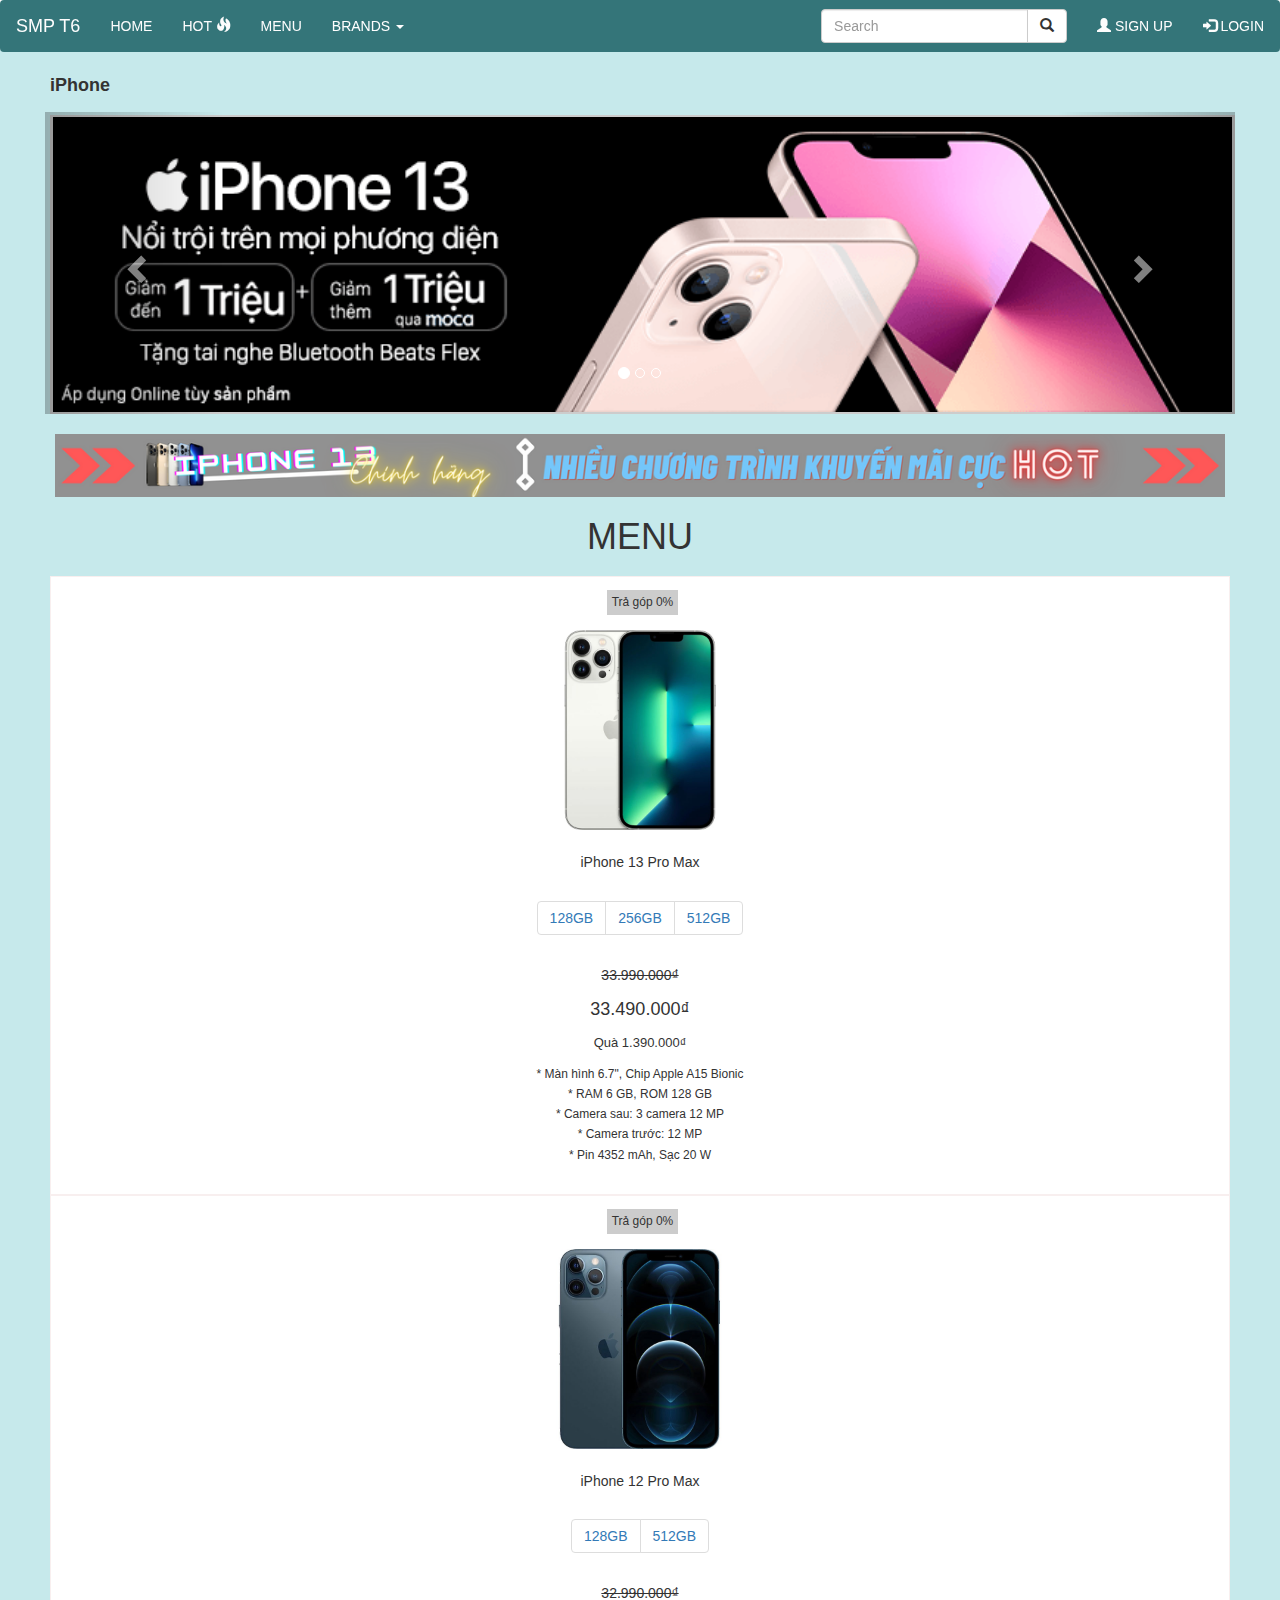
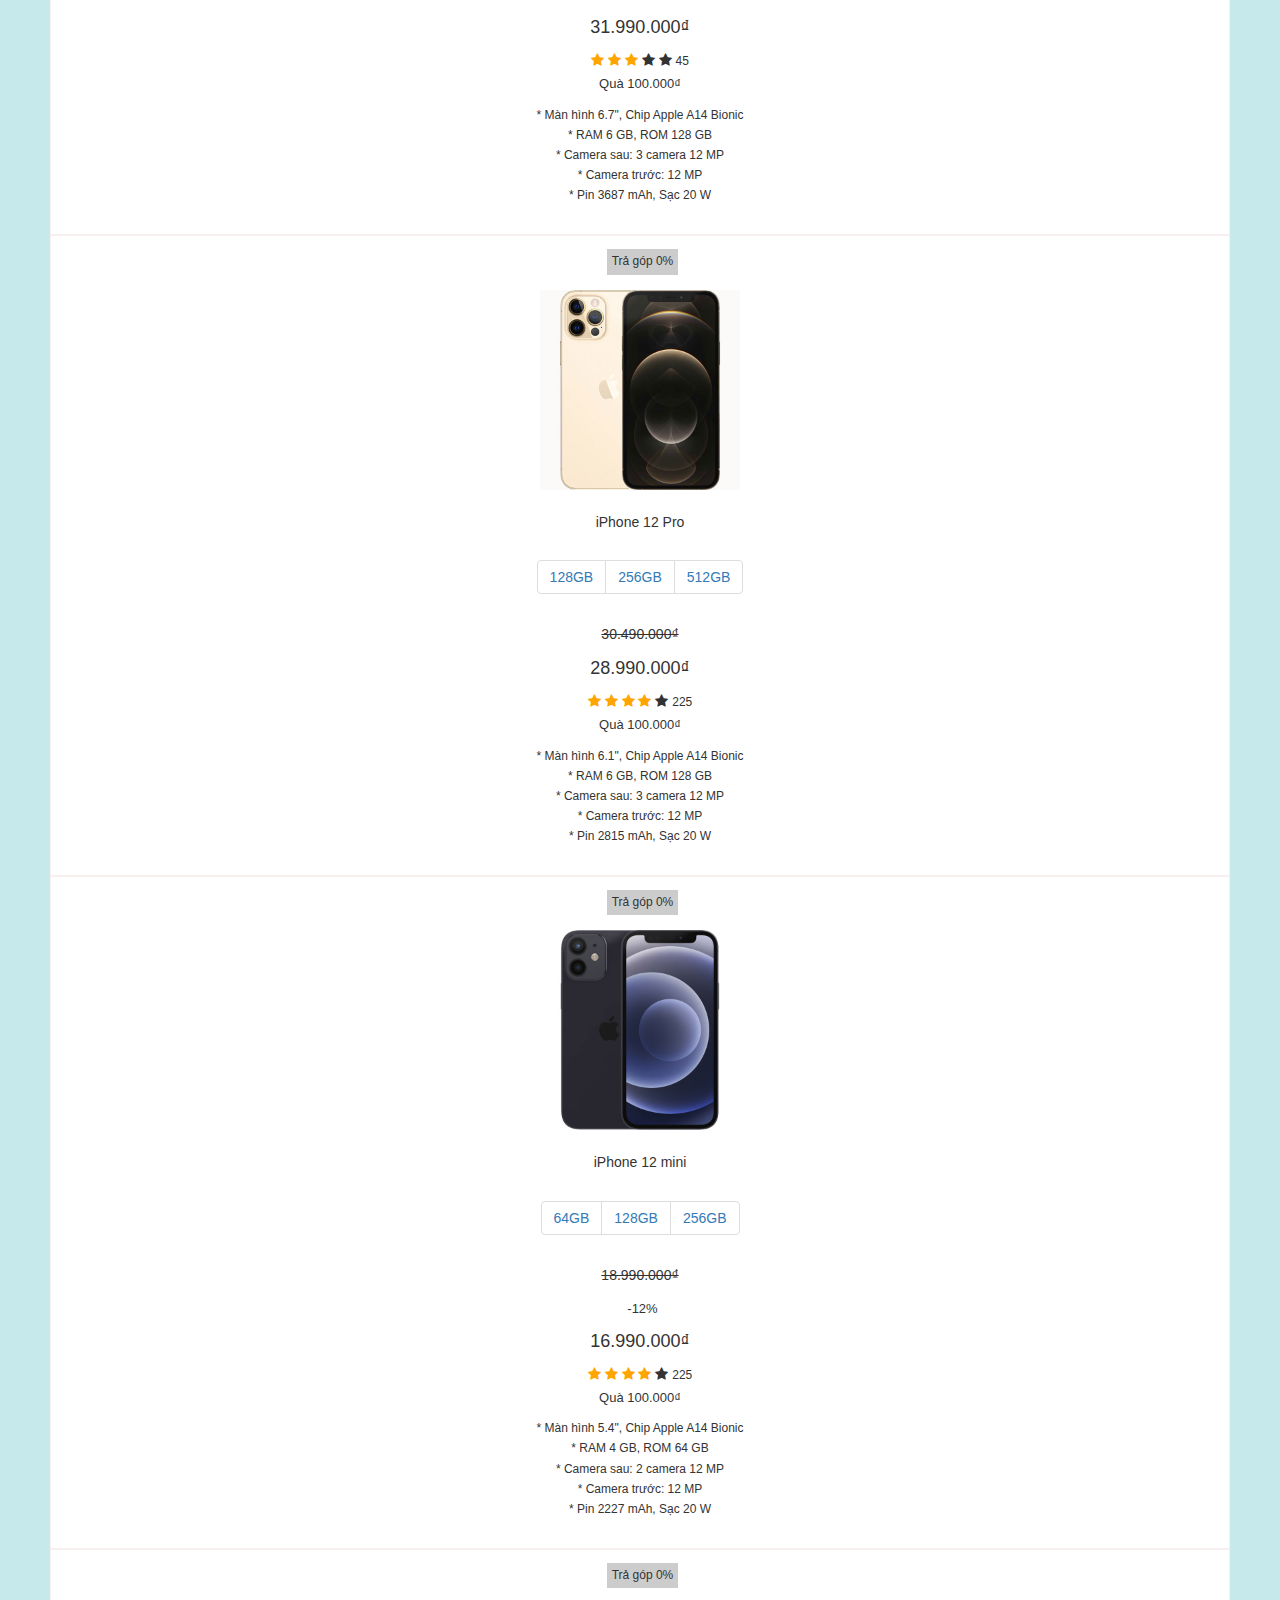
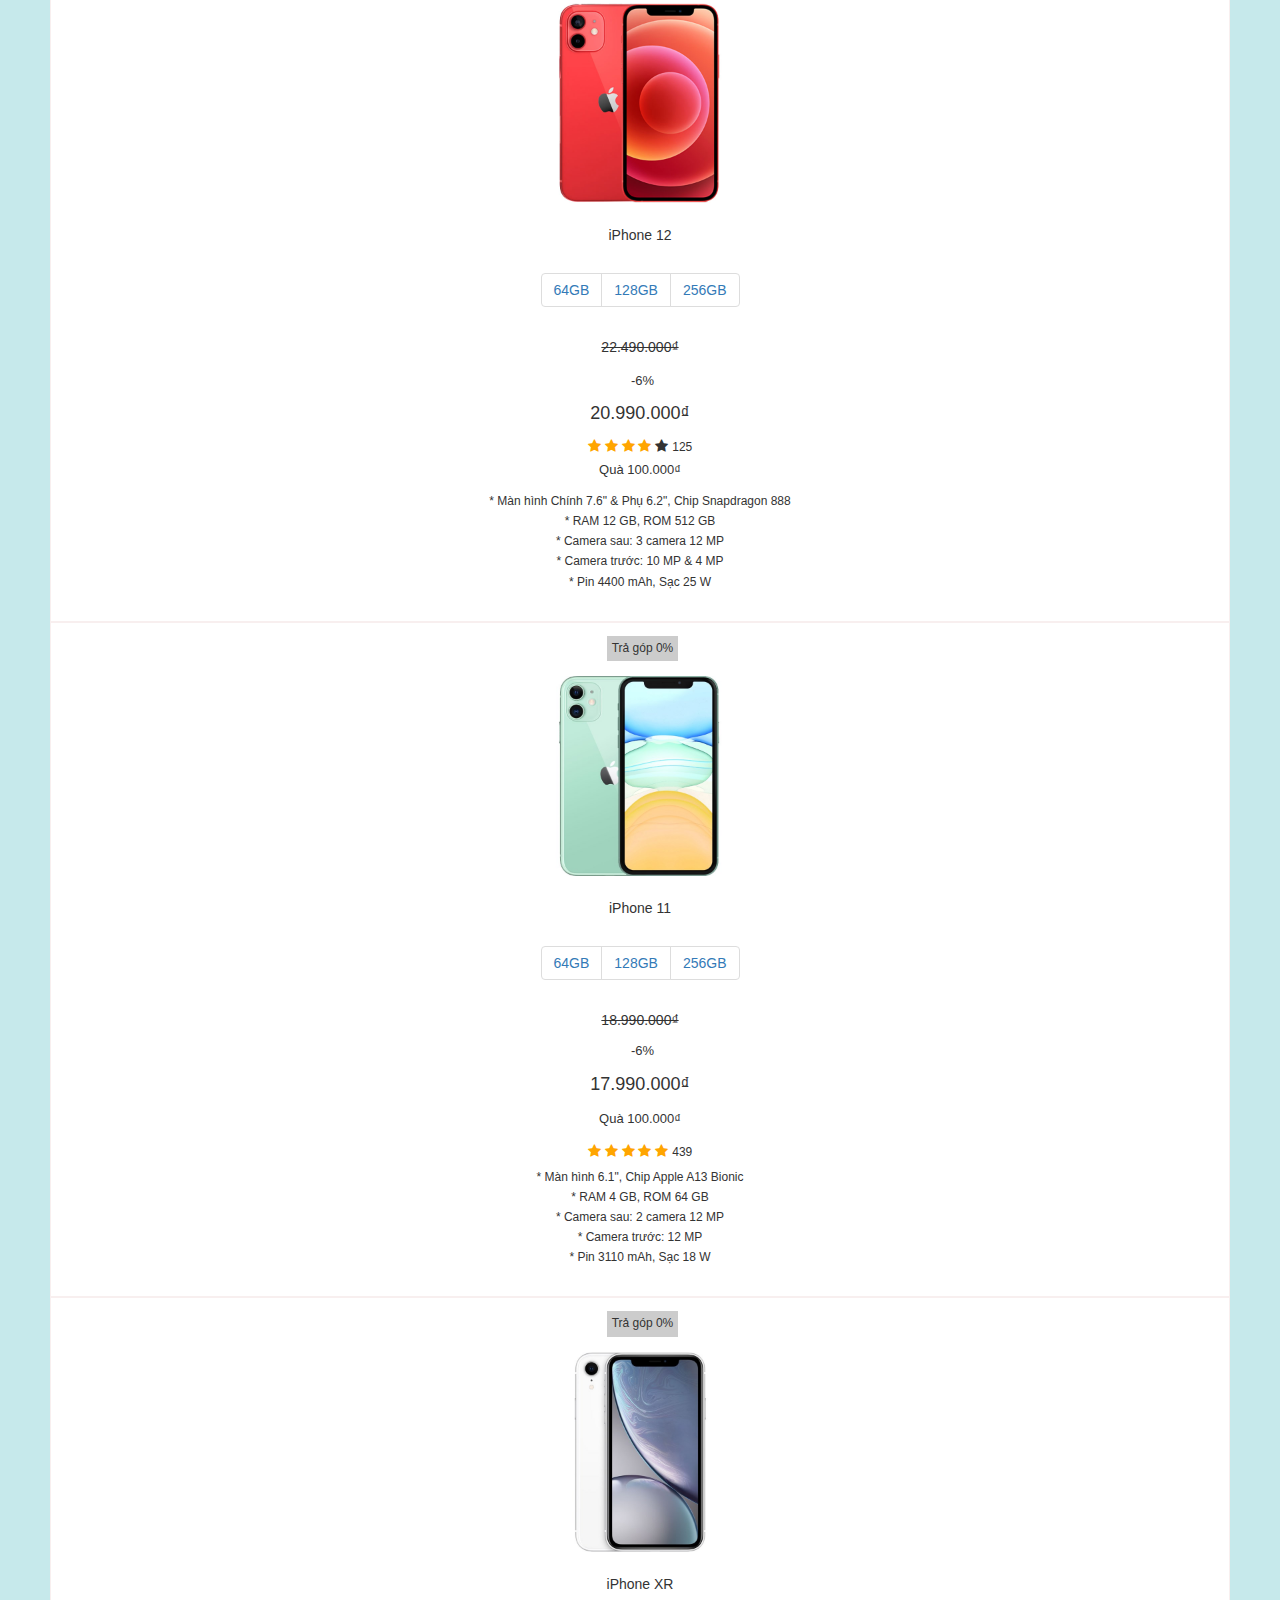
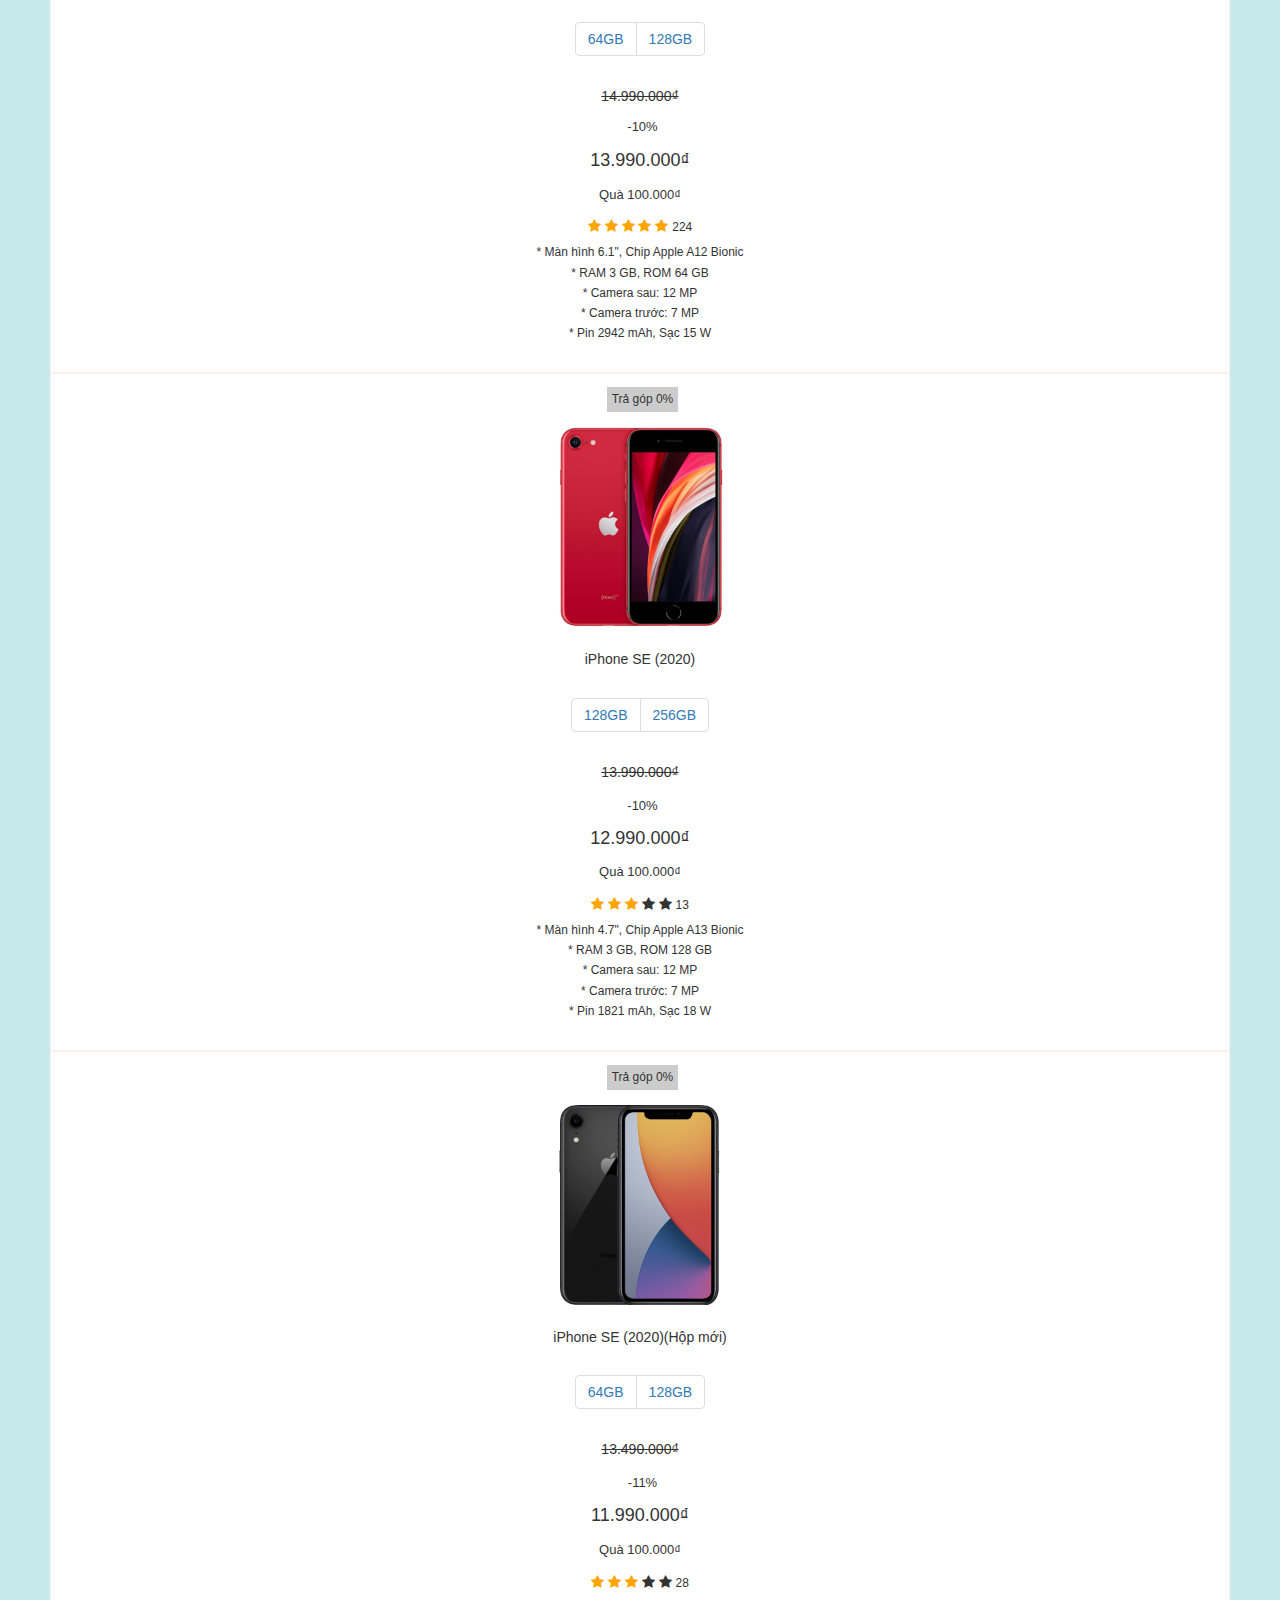
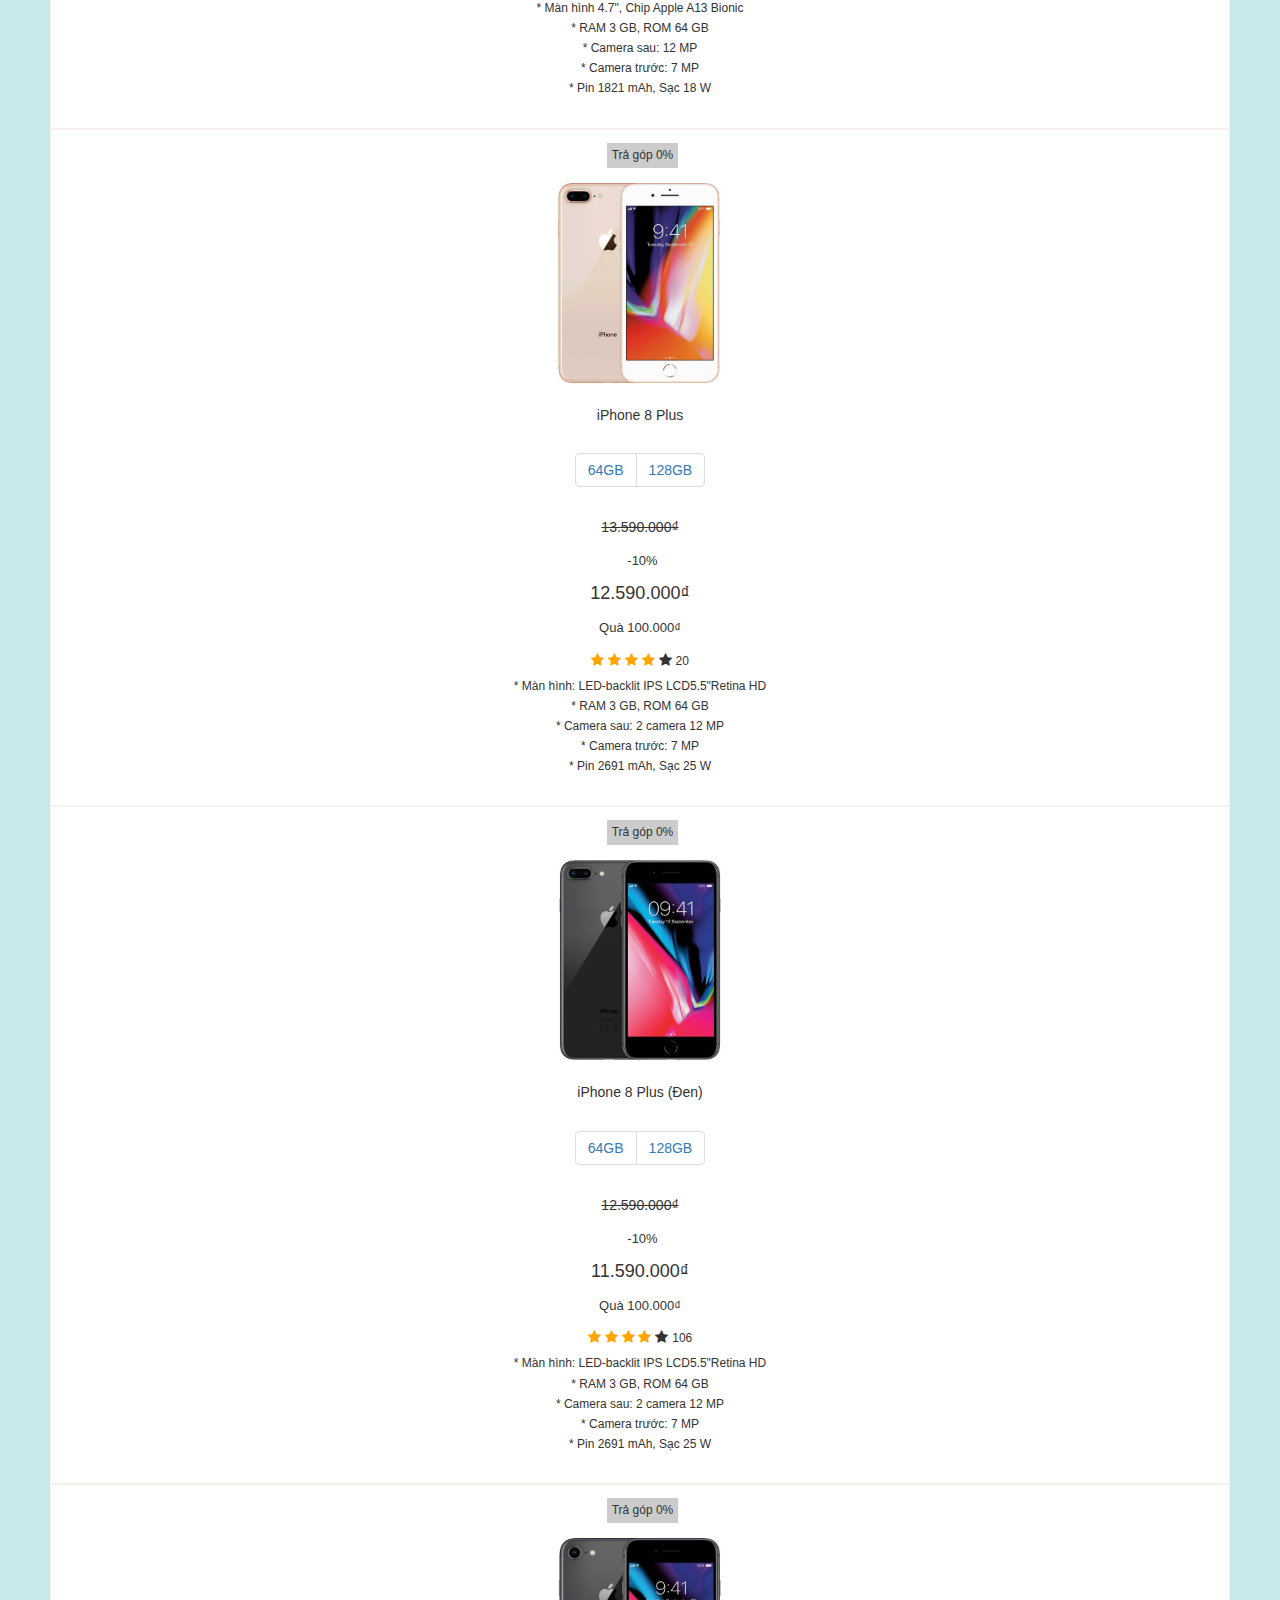
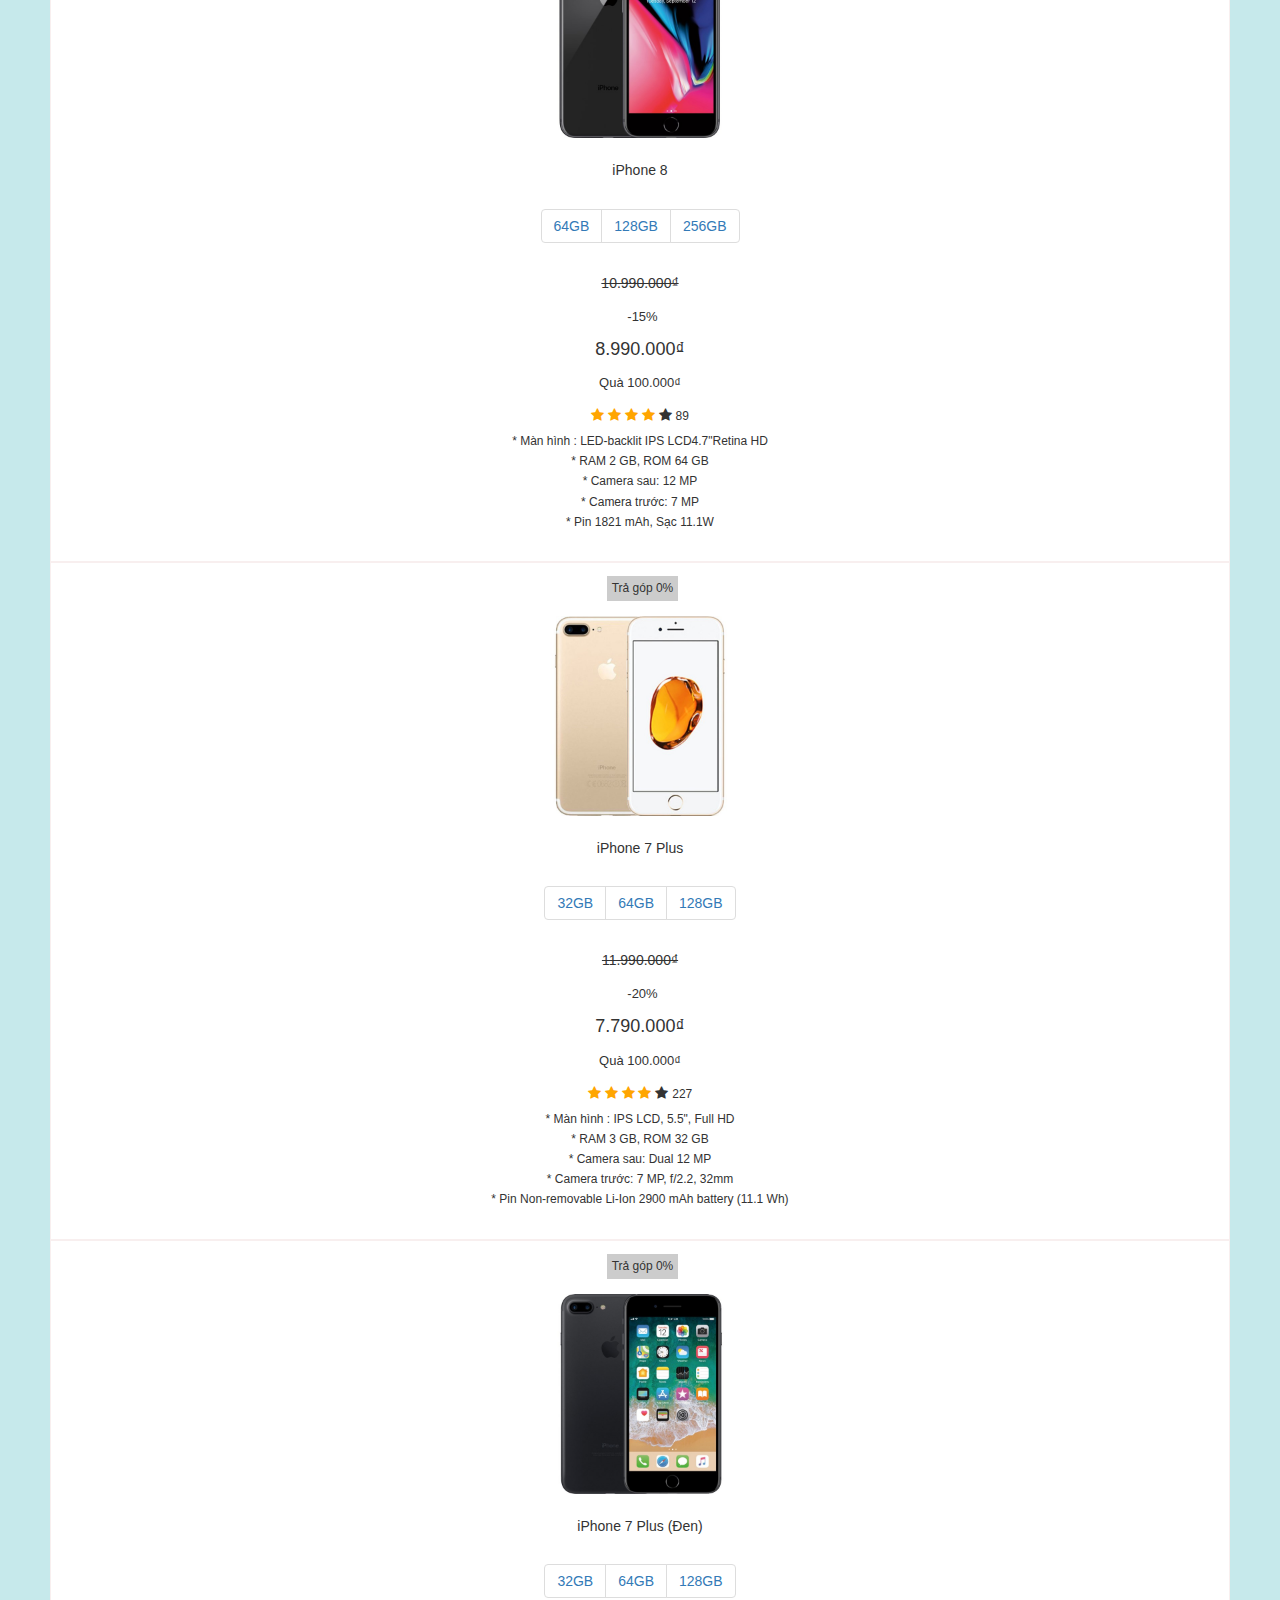
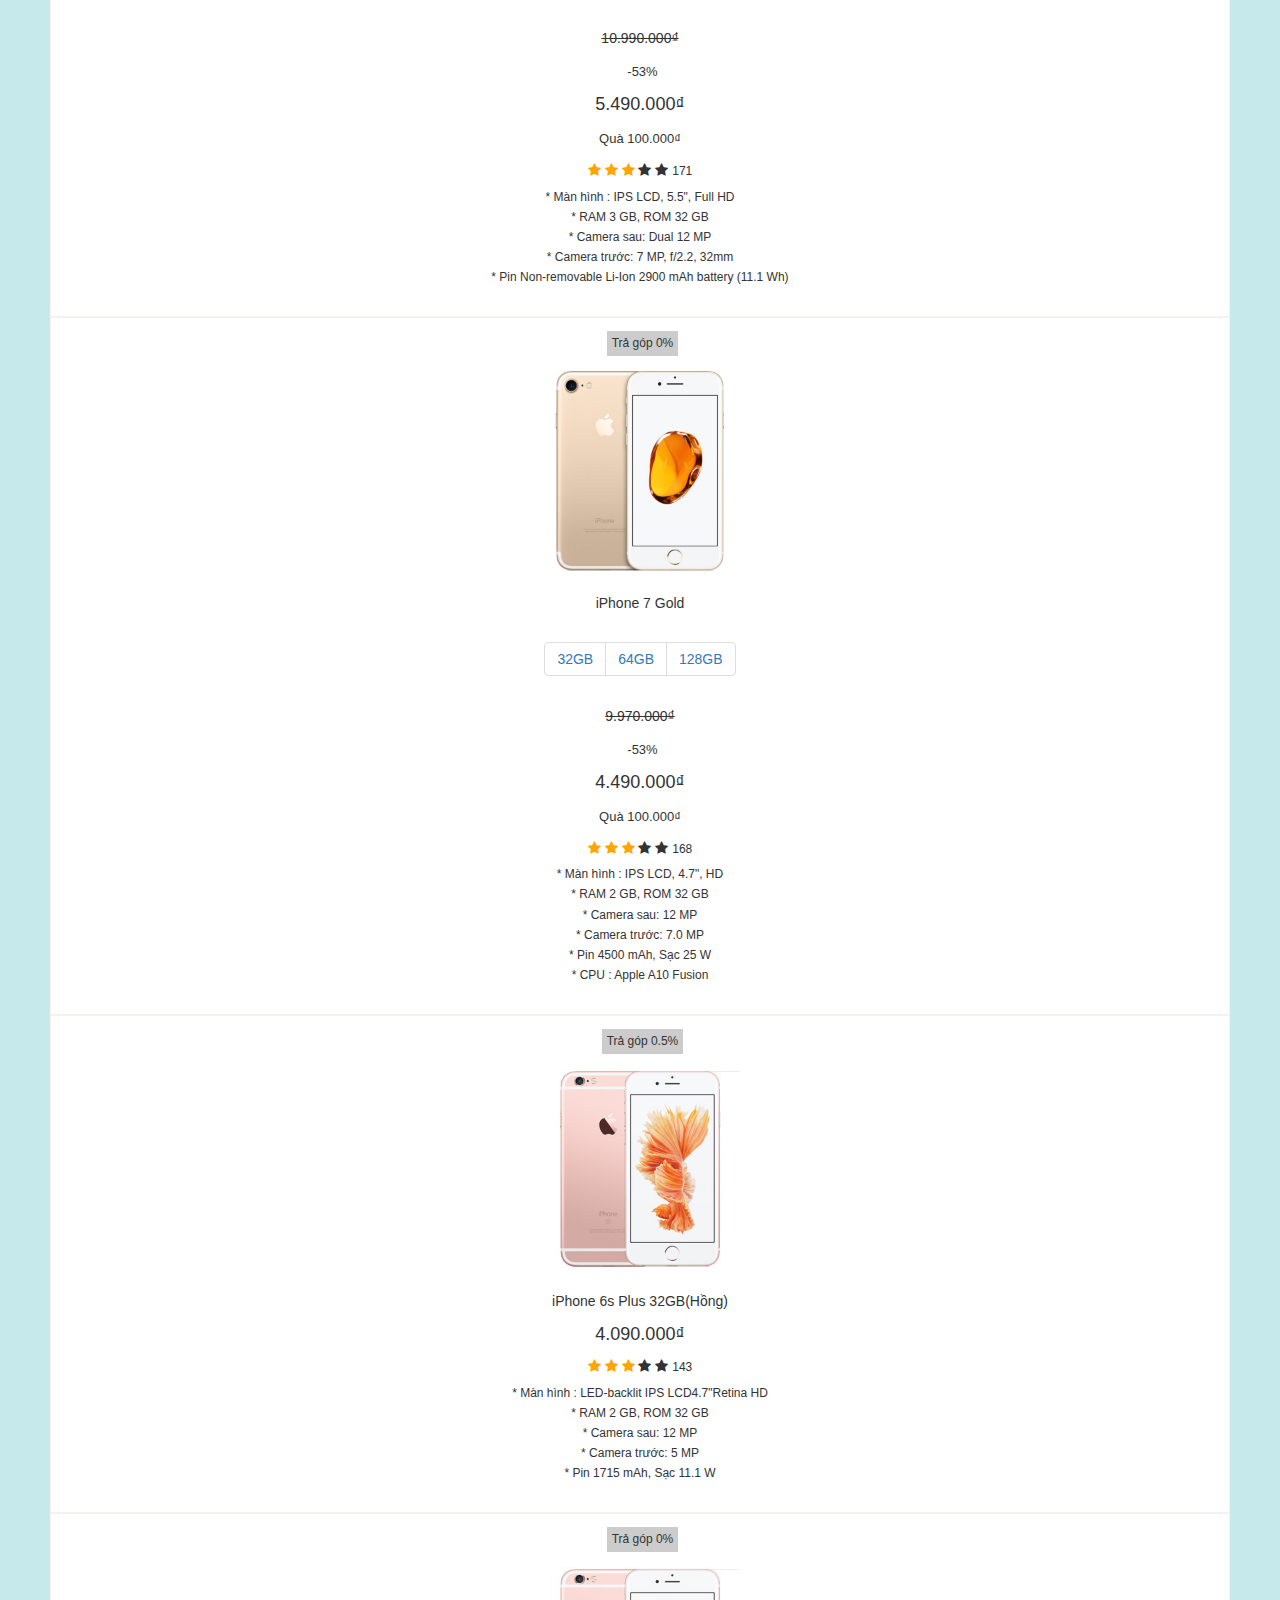
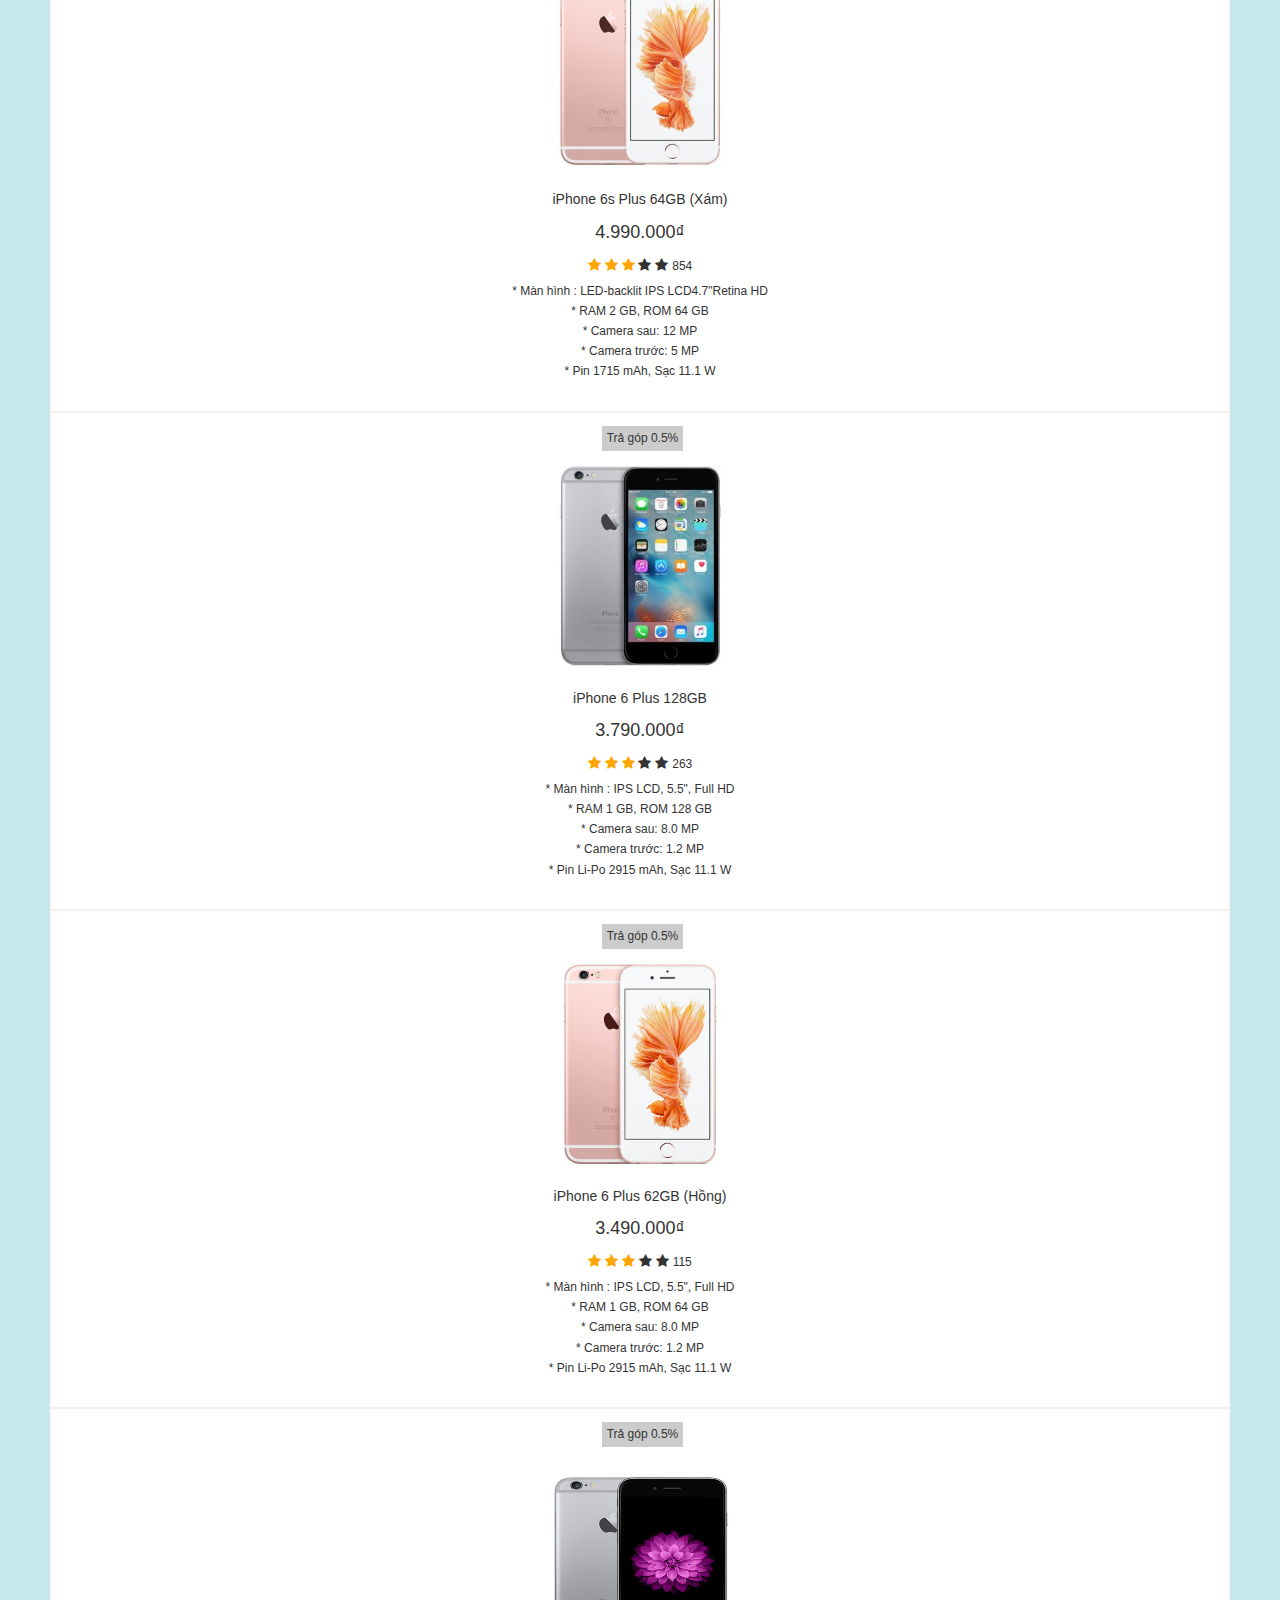
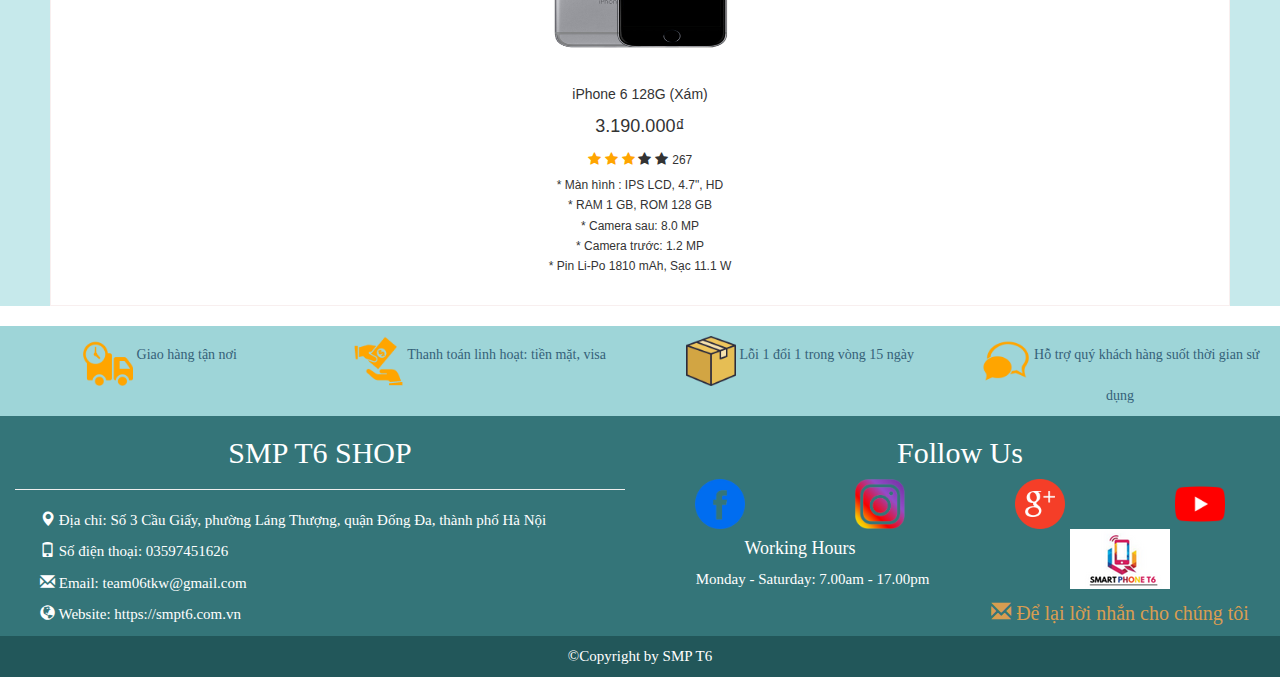
==== commit de09f50f: "main" ====
--- a/Iphone/iphone3 (1).html
+++ b/Iphone/iphone3 (1).html
@@ -841,7 +841,7 @@
  
                     </div>
                     <div class="phone-item ">
-                        <img class="phone-img" src="../Iphone/bandt/Pictures/bandt/iphone-6-plus-32gb-300x300.jpg" alt=""> 
+                        <img class="phone-img" src="../Iphone/bandt/iphone-6-plus-32gb-300x300.jpg" alt=""> 
                     </div>
                     <div class="phone-info">
 
@@ -967,16 +967,16 @@
                  </div>
                  <div class="row text-center">
                      <div class="col-md-3 col-xs-6">
-                         <a href="#"><img src="./assest/img/facebook.png" width="50px" alt="facebook"></a>
+                         <a href="#"><img src="../WEB/assest/img/facebook.png" width="50px" alt="facebook"></a>
                      </div>
                      <div class="col-md-3 col-xs-6">
-                         <a href="#"><img src="./assest/img/inta.png" width="50px" alt="inta"></a>
+                         <a href="#"><img src="../WEB/assest/img/inta.png" width="50px" alt="inta"></a>
                      </div>
                      <div class="col-md-3 col-xs-6">
-                         <a href="#"><img src="./assest/img/google.png" width="50px" alt="google"></a>
+                         <a href="#"><img src="../WEB/assest/img/google.png" width="50px" alt="google"></a>
                      </div>
                      <div class="col-md-3 col-xs-6">
-                         <a href="#"><img src="./assest/img/youtube.png" width="50px" alt="youtube"></a>
+                         <a href="#"><img src="../WEB/assest/img/youtube.png" width="50px" alt="youtube"></a>
                      </div>
                  </div>
                  <div class="row text-center">
--- a/Iphone/ip (3).css
+++ b/Iphone/ip (3).css
@@ -31,19 +31,19 @@
     font-size: 20px;
 }
 .nav .open > a, .nav .open > a:focus, .nav .open > a:hover {
-    background-color: rgb(52, 117, 121);
-    border-color: #337ab7;
+    background-color: rgb(52, 117, 121) !important;
+    border-color: #337ab7 !important;
 }
 .navbar .navbar-toggle .icon-bar {
     background-color: rgb(255, 255, 255);
 }
 nav .list li a:hover, .navbar-right li a:hover, nav a:hover{
-    color: black;
+    color: black !important;
     background-color: rgb(154, 216, 219);
 }
 .nav > li > a:focus, .nav > li > a:hover {
     text-decoration: none;
-    background-color: rgb(154, 216, 219);
+    background-color: rgb(154, 216, 219) !important;
 }
 @media only screen and (max-width: 887px) {
     .header ul form{
@@ -266,7 +266,7 @@
             text-align: center;
         }
         
-    
+}  
 /*footer*/
 .footer{
     padding-top: 20px;
